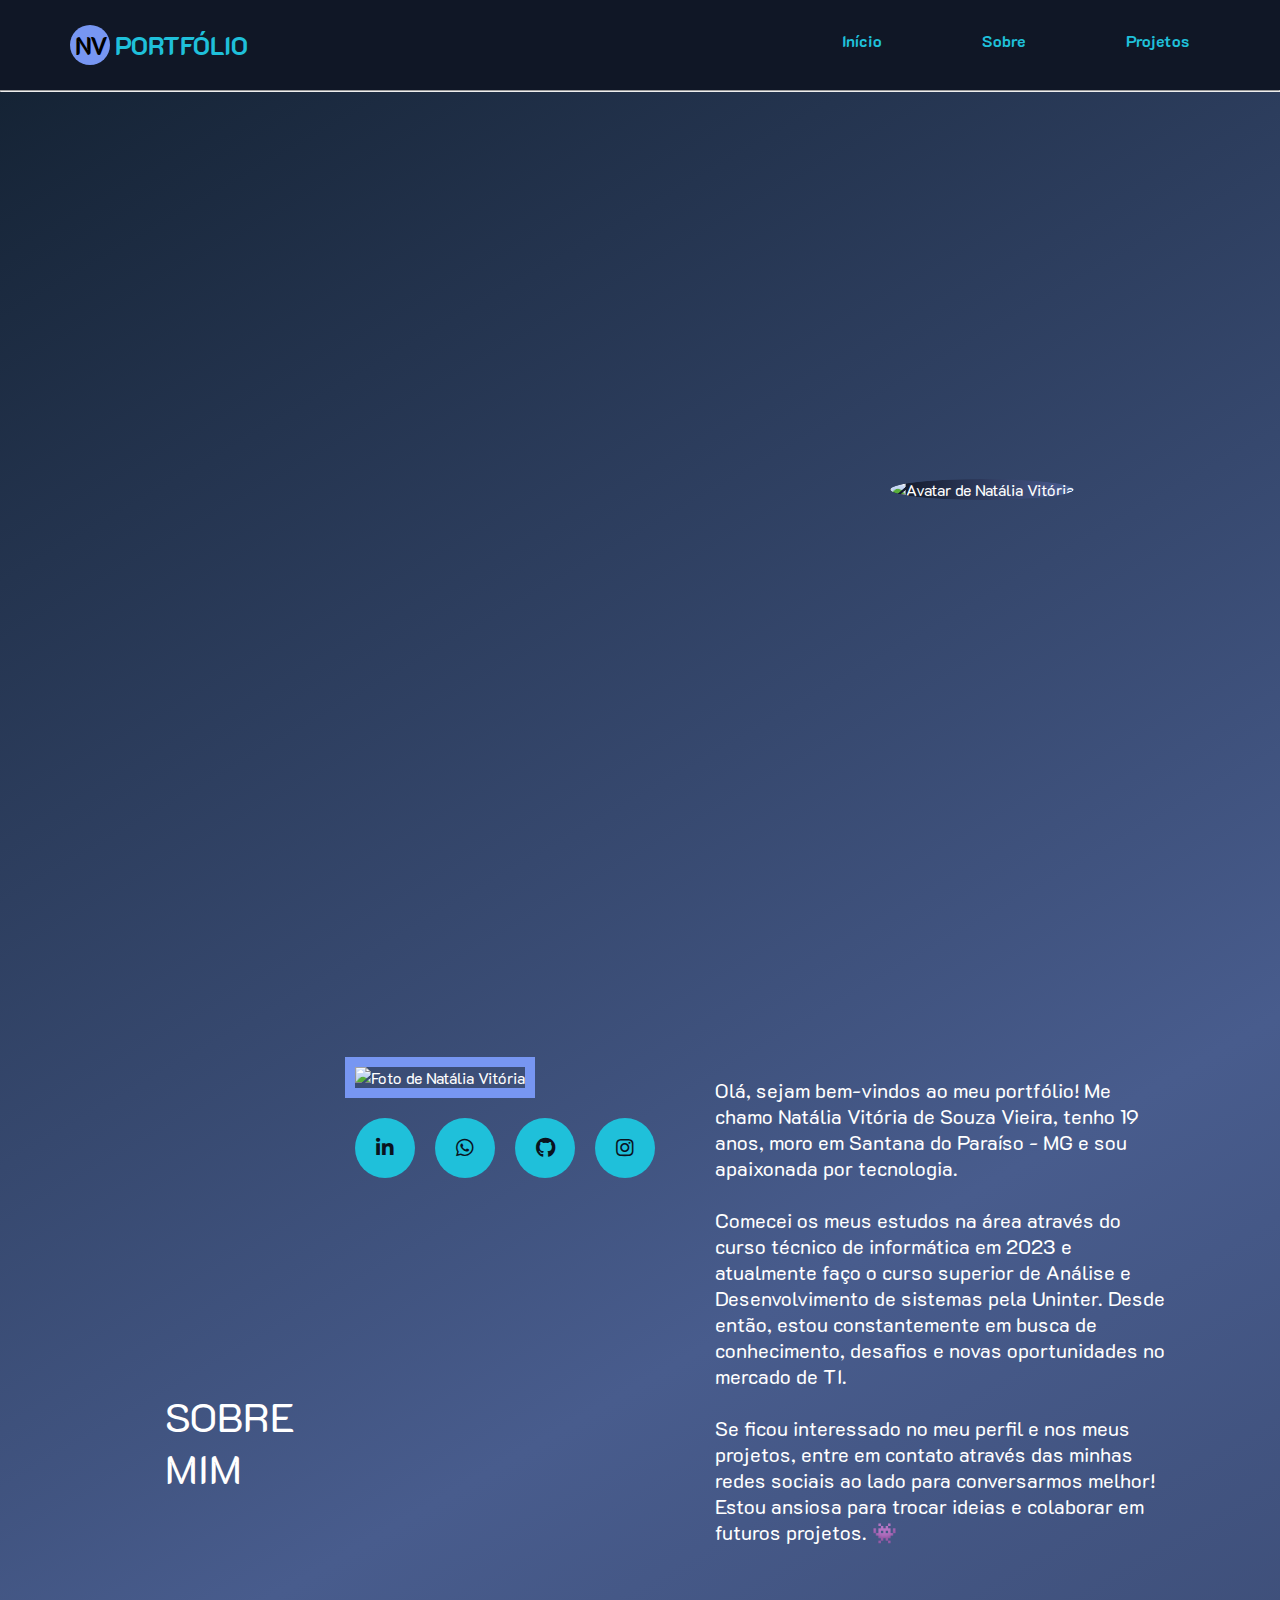
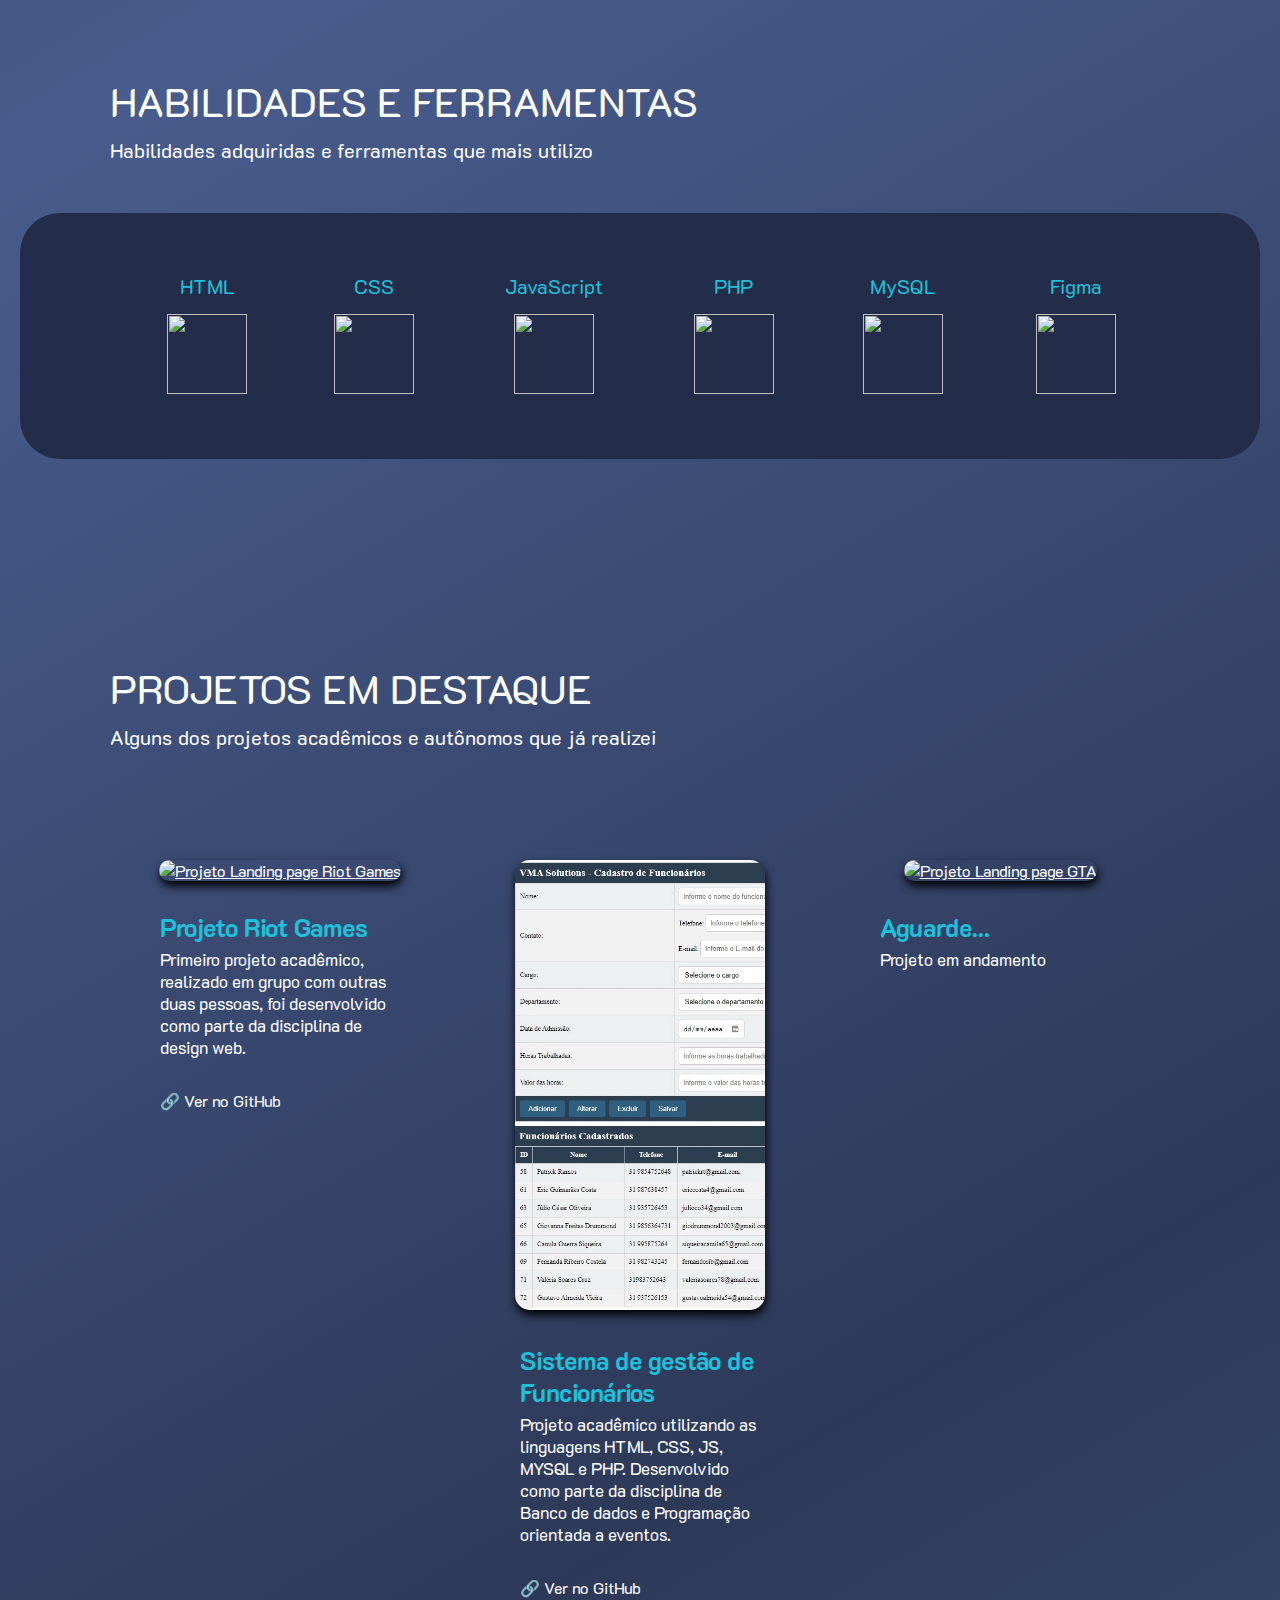
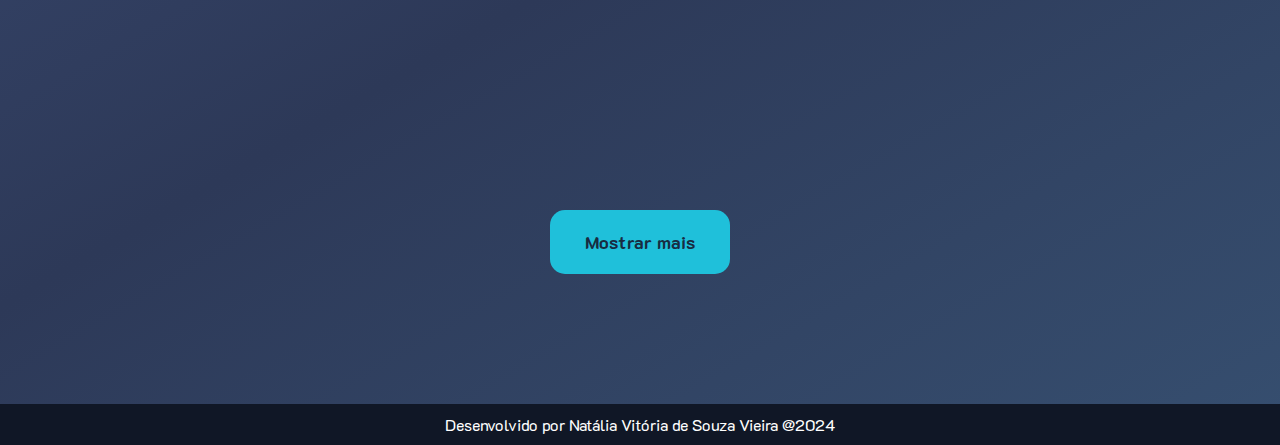
==== index.html @ d655ebc1 "alteração no portfólio" ====
<!DOCTYPE html>
<html lang="pt-br">

<head>
  <meta charset="UTF-8" />
  <link rel="shortcut icon" href="imagens/favicon.ico" type="image/x-icon">
  <meta name="viewport" content="width=device-width, initial-scale=1.0" />
  <link rel="stylesheet" href="https://cdnjs.cloudflare.com/ajax/libs/font-awesome/5.15.4/css/all.min.css" />
  <link rel="stylesheet" type='text/css' href="https://cdn.jsdelivr.net/gh/devicons/devicon@latest/devicon.min.css" />
  <link rel="preconnect" href="https://fonts.googleapis.com" />
  <link rel="preconnect" href="https://fonts.gstatic.com" crossorigin />
  <link
    href="https://fonts.googleapis.com/css2?family=Poppins:ital,wght@0,100;0,200;0,300;0,400;0,500;0,600;0,700;0,800;0,900;1,100;1,200;1,300;1,400;1,500;1,600;1,700;1,800;1,900&family=Raleway:ital,wght@0,100..900;1,100..900&display=swap"
    rel="stylesheet" />
  <link rel="preconnect" href="https://fonts.googleapis.com">
  <link rel="preconnect" href="https://fonts.gstatic.com" crossorigin>
  <link
    href="https://fonts.googleapis.com/css2?family=K2D:ital,wght@0,100;0,200;0,300;0,400;0,500;0,600;0,700;0,800;1,100;1,200;1,300;1,400;1,500;1,600;1,700;1,800&display=swap"
    rel="stylesheet">
  <link rel="stylesheet" href="css/style.css">
  <link rel="stylesheet" href="css/responsivo.css">
  <title>Natália Vitória - Desenvolvedora FullStack</title>
</head>

<body>
  <header class="cabecalho">
    <a href="#">
      <h1 class="logo-esquerda">NV</h1>
      <h1>PORTFÓLIO</h1>
    </a>

    <nav class="menu">
      <ul>
        <li>
          <a href="#home">Início</a>
        </li>
        <li>
          <a href="#sobre">Sobre</a>
        </li>
        <li>
          <a href="#projetos"> Projetos</a>
        </li>
      </ul>
    </nav>
  </header>

  <hr>

  <section class="section-1">
    <div id="home">
      <div class="inicio">
        <div class="texto-inicio">
          <p class="apresentacao1">Olá! <br> Meu nome é Natália</p>
          <p class="apresentacao2">Desenvolvedora Full Stack em formação.</p>
        </div>

        <div class="container-avatar">
          <div class="sombra-interna-avatar">
            <img class="avatar" src="imagens/avatar-bg.png" alt="Avatar de Natália Vitória">
          </div>
        </div>
      </div>
  </section>

  <section class="section-2" id="sobre">
    <h2>SOBRE <br> MIM</h2>

    <div class="foto-redes">
      <img class="foto" src="imagens/foto-perfil2.png" alt="Foto de Natália Vitória">

      <div class="redes-sociais">
        <ul>
          <li>
            <a href="https://www.linkedin.com/in/nat%C3%A1lia-vit%C3%B3ria-49005328b/" target="_blank">
              <i class="fab fa-linkedin-in"></i>
            </a>
          </li>

          <li>
            <a href="https://wa.me/5531984700818" target="_blank">
              <i class="fab fa-whatsapp"></i>
            </a>
          </li>

          <li>
            <a href="https://github.com/nataliavitoriasv" target="_blank">
              <i class="fab fa-github"></i>
            </a>
          </li>

          <li>
            <a href="https://www.instagram.com/natz.sv/" target="_blank">
              <i class="fab fa-instagram"></i>
            </a>
          </li>
        </ul>
      </div>
    </div>
    <p>Olá, sejam bem-vindos ao meu portfólio! Me chamo Natália Vitória de Souza Vieira, tenho 19 anos, moro em
      Santana do Paraíso - MG e sou apaixonada por tecnologia.
      <br><br>
      Comecei os meus estudos na área através do curso técnico de informática em 2023 e atualmente faço o curso
      superior de Análise e Desenvolvimento de sistemas pela Uninter. Desde então, estou constantemente em busca de
      conhecimento,
      desafios e novas oportunidades no mercado de TI.
      <br><br>
      Se ficou interessado no meu perfil e nos meus projetos, entre em contato através das minhas redes sociais ao
      lado para conversarmos melhor! Estou ansiosa para trocar ideias e colaborar em futuros projetos. 👾
    </p>
  </section>


  <section class="section-3">
    <h2>HABILIDADES E FERRAMENTAS</h2>
    <p>Habilidades adquiridas e ferramentas que mais utilizo</p>
    <div class="container-lista-hf">
      <ul>
        <li class="span-img">
          <span>HTML</span>
          <img src="https://cdn.jsdelivr.net/gh/devicons/devicon@latest/icons/html5/html5-original.svg" /></a>
        </li>
        <li class="span-img">
          <span>CSS</span><img
            src="https://cdn.jsdelivr.net/gh/devicons/devicon@latest/icons/css3/css3-original.svg" /></a>
        </li>
        <li class="span-img">
          <span>JavaScript</span><img
            src="https://cdn.jsdelivr.net/gh/devicons/devicon@latest/icons/javascript/javascript-original.svg" /></a>
        </li>
        <li class="span-img">
          <span>PHP</span><img
            src="https://cdn.jsdelivr.net/gh/devicons/devicon@latest/icons/php/php-original.svg" /></a>
        </li>
        <li class="span-img">
          <span>MySQL</span><img
            src="https://cdn.jsdelivr.net/gh/devicons/devicon@latest/icons/mysql/mysql-original.svg" /></a>
        </li>
        <li class="span-img">
          <span>Figma</span><img
            src="https://cdn.jsdelivr.net/gh/devicons/devicon@latest/icons/figma/figma-original.svg" /></a>
        </li>
      </ul>
    </div>
  </section>


  <section class="section-4" id="projetos">

    <h2>PROJETOS EM DESTAQUE</h2>
    <p>Alguns dos projetos acadêmicos e autônomos que já realizei</p>

    <div class="container-projetos">

      <div class="projeto ativo">
        <a href="https://nataliavitoriasv.github.io/projeto-riot-games/" target="_blank"><img
            src="imagens/projeto-riot.jpeg" alt="Projeto Landing page Riot Games" /></a>
        <div class="informacoes-projeto">
          <h3>Projeto Riot Games</h3>
          <p>Primeiro projeto acadêmico, realizado em grupo com outras duas pessoas, foi desenvolvido como parte da
            disciplina de design web.</p>

          <div class="tecnologias">
            <ul>
              <li>
                <i class="devicon-html5-plain-wordmark colored"></i>
              </li>

              <li>
                <i class="devicon-css3-plain-wordmark colored"></i>
              </li>
            </ul>
          </div>
          <a href="https://github.com/nataliavitoriasv/projeto-riot-games" target="_blank">🔗 Ver no GitHub</a>
        </div>
      </div>


      <div class="projeto ativo">
        <a href="https://nataliavitoriasv.github.io/projetosgf/" target="_blank"><img src="imagens/projetosgf.jpeg" alt="Projeto Landing Sistema de Gestão de funcionários" /></a>
        <div class="informacoes-projeto">
          <h3>Sistema de gestão de Funcionários</h3>
          <p>Projeto acadêmico utilizando as linguagens HTML, CSS, JS, MYSQL e PHP. Desenvolvido como parte da
            disciplina de Banco de dados e Programação orientada a eventos.</p>

          <div class="tecnologias">
            <ul>
              <li>
                <i class="devicon-html5-plain-wordmark colored"></i>
              </li>
              <li>
                <i class="devicon-css3-plain-wordmark colored"></i>   
              </li>
              <li>
                <i class="devicon-javascript-plain" style="color: #F0DB4F"></i>
              </li>
              <li>
                <i class="devicon-php-plain" style="color: #6181B6"></i>
              </li>
              <li>
                <i class="devicon-mysql-plain"></i>
              </li>
            </ul>
          </div>
          <a href="https://github.com/nataliavitoriasv/projetosgf/settings/pages" target="_blank">🔗
            Ver no GitHub</a>
        </div>
      </div>



      <div class="projeto ativo">
        <a href="#"><img src="https://via.placeholder.com/250X450" alt="Projeto Landing page GTA" /></a>
        <div class="informacoes-projeto">
          <h3>Aguarde...</h3>
          <p>Projeto em andamento</p>

          <div class="tecnologias">
          </div>
        </div>
      </div>

      <div class="inativos">
        <div class="projeto-i">
          <a href="#"><img src="https://via.placeholder.com/250X450" alt="Capa do projeto" /></a>
          <div class="informacoes-projeto">
            <h3>Aguarde...</h3>
            <p>Projeto em andamento</p>

            <div class="tecnologias">
            </div>

          </div>
        </div>
      </div>

      <div class="inativos">
        <div class="projeto-i">
          <a href="#"><img src="https://via.placeholder.com/250X450" alt="Capa do projeto" /></a>
          <div class="informacoes-projeto">
            <h3>Aguarde...</h3>
            <p>Projeto em andamento</p>

            <div class="tecnologias">
            </div>

          </div>
        </div>
      </div>


      <div class="inativos">
        <div class="projeto-i">
          <a href="#"><img src="https://via.placeholder.com/250X450" alt="Capa do projeto" /></a>
          <div class="informacoes-projeto">
            <h3>Aguarde...</h3>
            <p>Projeto em andamento</p>

            <div class="tecnologias">
            </div>

          </div>
        </div>
      </div>
    </div>
    </div>


    <button class="btn-mostrar-projetos">Mostrar mais</button>
  </section>

  <footer>
    <p>Desenvolvido por Natália Vitória de Souza Vieira @2024</p>
  </footer>

  <script src="js/index.js"></script>

</body>

</html>
---- css/style.css ----
@charset "UTF-8";

* {
    font-family: "K2D", sans-serif;
    color: #ffffff;
    scroll-behavior: smooth;
    
}

body {
    margin: 0px auto;
    max-width: 1337;
    background: linear-gradient(150deg, #122030, #485c8d, #2d3958, #3F6487);
    background-size: 120% 120%;
    overflow-x: hidden;
}

/*CABEÇALHO*/

.cabecalho {
    max-width: 100%;
    display: flex;
    justify-content: space-between;
    background-color: #101726;
    padding: 10px;
    line-height: 30px;
}

hr {
    margin: 0px;
}

.cabecalho h1 {
    font-size: 25px;
    padding: 5px;
    margin: 15px 0px;
    color: #1FC0DA;
}

.cabecalho .logo-esquerda {
    width: 30px;
    height: 30px;
    border-radius: 50%;
    text-align: center;
    background-color: #7796F2;
    color: black;
}

.cabecalho a {
    text-decoration: none;
    display: flex;
    margin-left: 60px;
}

/*:HOVER MENU E CABECALHO*/

.menu li a:hover,
.cabecalho a:hover .logo-esquerda,
.section-2 .redes-sociais a i:hover,
button.btn-mostrar-projetos:hover {
    color: #fff;
    text-shadow: 0 0 5px #fff;
    transition: 0.4s;
}

/*MENU*/

nav.menu {
    margin-right: 30px;
}

nav.menu ul li {
    list-style: none;
    float: left;
    padding: 0px 50px;
}

nav.menu li a {
    color: #1FC0DA;
    margin: 0px;
    font-weight: bold;
}

/*SECTION-1*/

.section-1 .inicio {
    display: flex;
    min-height: calc(100vh - 125px);
    align-items: center;
    justify-content: center;
    gap: 50px;
    padding: 10px;
}

.section-1 .apresentacao1 {
    padding: 0px 0px 0px 100px;
    margin: 70px 0px 0px 0px;
    font-size: 70px;
    opacity: 0;
    animation: fadeIn1 4.5s ease forwards;
}

@keyframes fadeIn1 {
    from {
        opacity: 0;
    }

    to {
        opacity: 1;
    }
}

.section-1 .apresentacao2 {
    padding: 0px 0px 0px 100px;
    font-size: 20px;
    opacity: 0;
    animation: fadeIn2 4.5s ease forwards;
}

@keyframes fadeIn2 {
    from {
        opacity: 0;
    }

    to {
        opacity: 1;
    }
}

.inicio .container-avatar {
    max-width: 400px;
    border-radius: 50%;
    margin-right: 80px;
    position: relative;
    overflow: hidden;
}

.inicio .container-avatar::before {
    content: "";
    position: absolute;
    top: 0;
    left: 0;
    width: 100%;
    height: 100%;
    border-radius: 50%;
    background: linear-gradient(to right, #101726, #455587, #1FC0DA);
    background-size: 180% 180%;
    animation: gradient-animation 5s ease infinite;
    z-index: 0;
}

.inicio .container-avatar img {
    width: 100%;
    border-radius: 50%;
    position: relative;
    z-index: 1;
}

@keyframes gradient-animation {
    0% {
        background-position: 0% 50%;
    }

    50% {
        background-position: 100% 50%;
    }

    100% {
        background-position: 0% 50%;
    }
}

/*SECTION-2*/

.section-2 {
    display: flex;
    justify-content: center;
    margin: 110px 0px 0px 0px;
    padding-top: 60px;
    max-width: 100%;
}

.section-2 h2 {
    max-width: 100%;
    max-height: 100%;
    font-size: 40px;
    font-weight: normal;
    padding: 300px 50px 0px 50px;

}

.redes-sociais {
    display: block;
}

.section-2 .foto {
    width: 300px;
    height: 300px;
    border: 10px solid #7796F2;

}

.section-2 .redes-sociais {
    display: flex;
    width: 320px;
    left: 300px;
    bottom: 450px;


}

.section-2 .redes-sociais ul {
    margin: 0px;
    padding: 0px;

}

.section-2 .redes-sociais ul li {
    float: left;
    list-style: none;
    margin: 20px 10px 0px 10px;
    background-color: #1FC0DA;
    border-radius: 50px;
}

.section-2 .redes-sociais ul li a i {
    padding: 20px;
    color: #0A131E;
    width: 20px;
    height: 20px;
    font-size: 20px;
    text-align: center;
}

.section-2 .redes-sociais ul li a i {
    padding: 20px;
    color: #0A131E;
    width: 20px;
    height: 20px;
    font-size: 20px;
    text-align: center;
}

.section-2 p {
    left: 650px;
    bottom: 900px;
    margin-bottom: 20px;
    padding: 0px 0px 0px 50px;
    width: 450px;
    font-family: "K2D", sans-serif;
    font-size: 20px;
}

/*SECTION-3*/

.section-3 {
    gap: 50px;
    padding: 10px;
    margin: 100px auto;
}

.section-3 h2 {
    font-size: 40px;
    text-align: left;
    font-weight: normal;
    padding: 0px 0px 0px 100px;
    margin: 0px 0px 10px 0px;
}

.section-3 p {
    font-size: 20px;
    text-align: left;
    font-weight: normal;
    margin: 0px;
    padding: 0px 0px 0px 100px;
}

.section-3 .container-lista-hf ul {
    display: flex;
    justify-content: center;
    background-color: #232D49;
    border-radius: 40px;
    margin: 50px 10px;
    padding: 60px 100px;
}

.section-3 .container-lista-hf ul li {
    list-style: none;
    font-size: 20px;
    font-weight: normal;
    margin: 0px;
    padding: 0px 40px;
    text-align: center;
    align-items: center;
    transition: transform 500ms cubic-bezier(0.69, -0.55, 0.265, 1.55);

}

.section-3 .container-lista-hf ul li:hover {
    transform: scale(1.2);

}


.section-3 .container-lista-hf img {
    width: 80px;
    height: 80px;
    padding-top: 15px;
}

.section-3 .container-lista-hf span {
    color: #1FC0DA;
    text-decoration: none;
    margin: 40px 0px;

}

/*SECTION-4*/

.section-4 {
    color: white;
    text-decoration: none;
    padding: 10px;
    margin: 100px auto;
}

.section-4 h2 {
    font-size: 40px;
    text-align: left;
    font-weight: normal;
    padding: 0px 0px 0px 100px;
    margin-bottom: 10px;
}

.section-4 p {
    display: block;
    font-size: 20px;
    text-align: left;
    font-weight: normal;
    padding: 0px 0px 0px 100px;
    margin: 0px;
}

.section-4 .container-projetos {
    display: flex;
    gap: 20px;
    flex-wrap: wrap;
    margin-bottom: 20px;
    justify-content: center;
    width: 100%;
}

.section-4 .projeto.ativo,
.projeto-i {
    text-align: center;
    align-items: center;
    width: 340px;
    height: 700px;
    margin: 80px 0px;
}

.section-4 .projeto a img,
.projeto-i a img {
    width: 250px;
    height: 450px;
    padding: 0px;
    margin: 30px auto;
    border-radius: 15px;
    align-items: center;
    transition: transform 500ms cubic-bezier(0.69, -0.55, 0.265, 1.55);
    cursor: pointer;
    box-shadow: 1px 5px 10px black;
}

.section-4 .projeto img:hover,
.projeto-i img:hover {
    transform: scale(1.1);
}

.informacoes-projeto {
    max-width: 400px;
    height: 100px;
    padding: 0px 50px;

}

.section-4 .projeto {
    display: block;
    width: 310px;
}

.section-4 h3 {
    font-size: 25px;
    margin: 0px;
    color: #1FC0DA;
    text-align: left;
}

.informacoes-projeto p {
    font-size: 17px;
    padding: 0px;
    margin: 5px 0px;
}

.section-4 .projeto.ativo .informacoes-projeto .tecnologias ul {
    list-style: none;
    display: flex;
    padding: 0px;
    justify-content: left;
}

.section-4 .projeto.ativo .informacoes-projeto a {
    color: white;
    text-decoration: none;
    display: flex;
    justify-content: left;
}


#projetos .inativos {
    display: none;
}

.projeto-i h3 {
    display: block;
}

.section-4 .btn-mostrar-projetos {
    background-color: #1FC0DA;
    border-radius: 15px;
    color: #182B41;
    width: 180px;
    padding: 20px;
    font-size: 18px;
    font-weight: bold;
    margin: 200px auto 20px auto;
    display: flex;
    justify-content: center;
    align-items: center;
    cursor: pointer;
    border: none;
}


.section-4 .btn-mostrar-projetos.remover {
    display: none;
}

@keyframes gradient-animation {
    0% {
        background-position: 0% 50%;
    }

    50% {
        background-position: 100% 50%;
    }

    100% {
        background-position: 0% 50%;
    }
}

/*FOOTER*/

footer p {
    background-color: #101726;
    margin: 0px;
    padding: 10px;
    display: flex;
    justify-content: center;
}
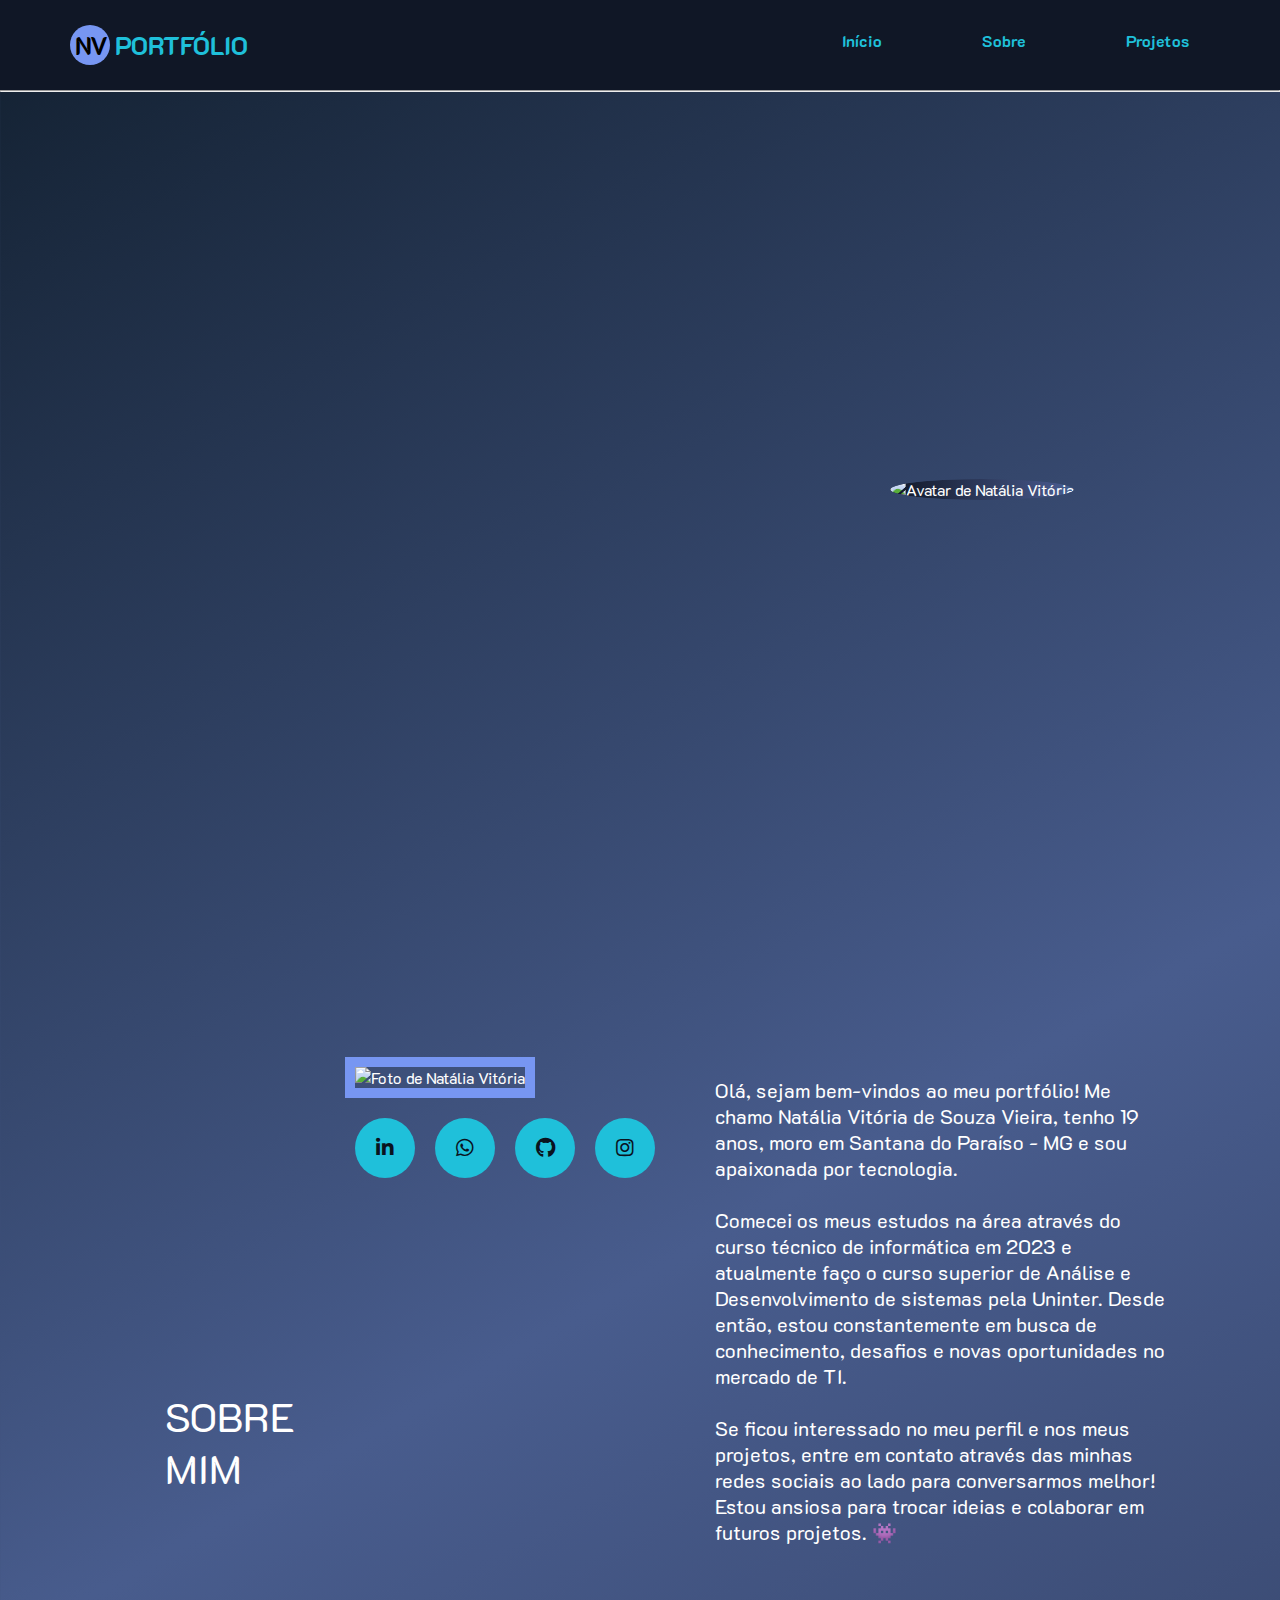
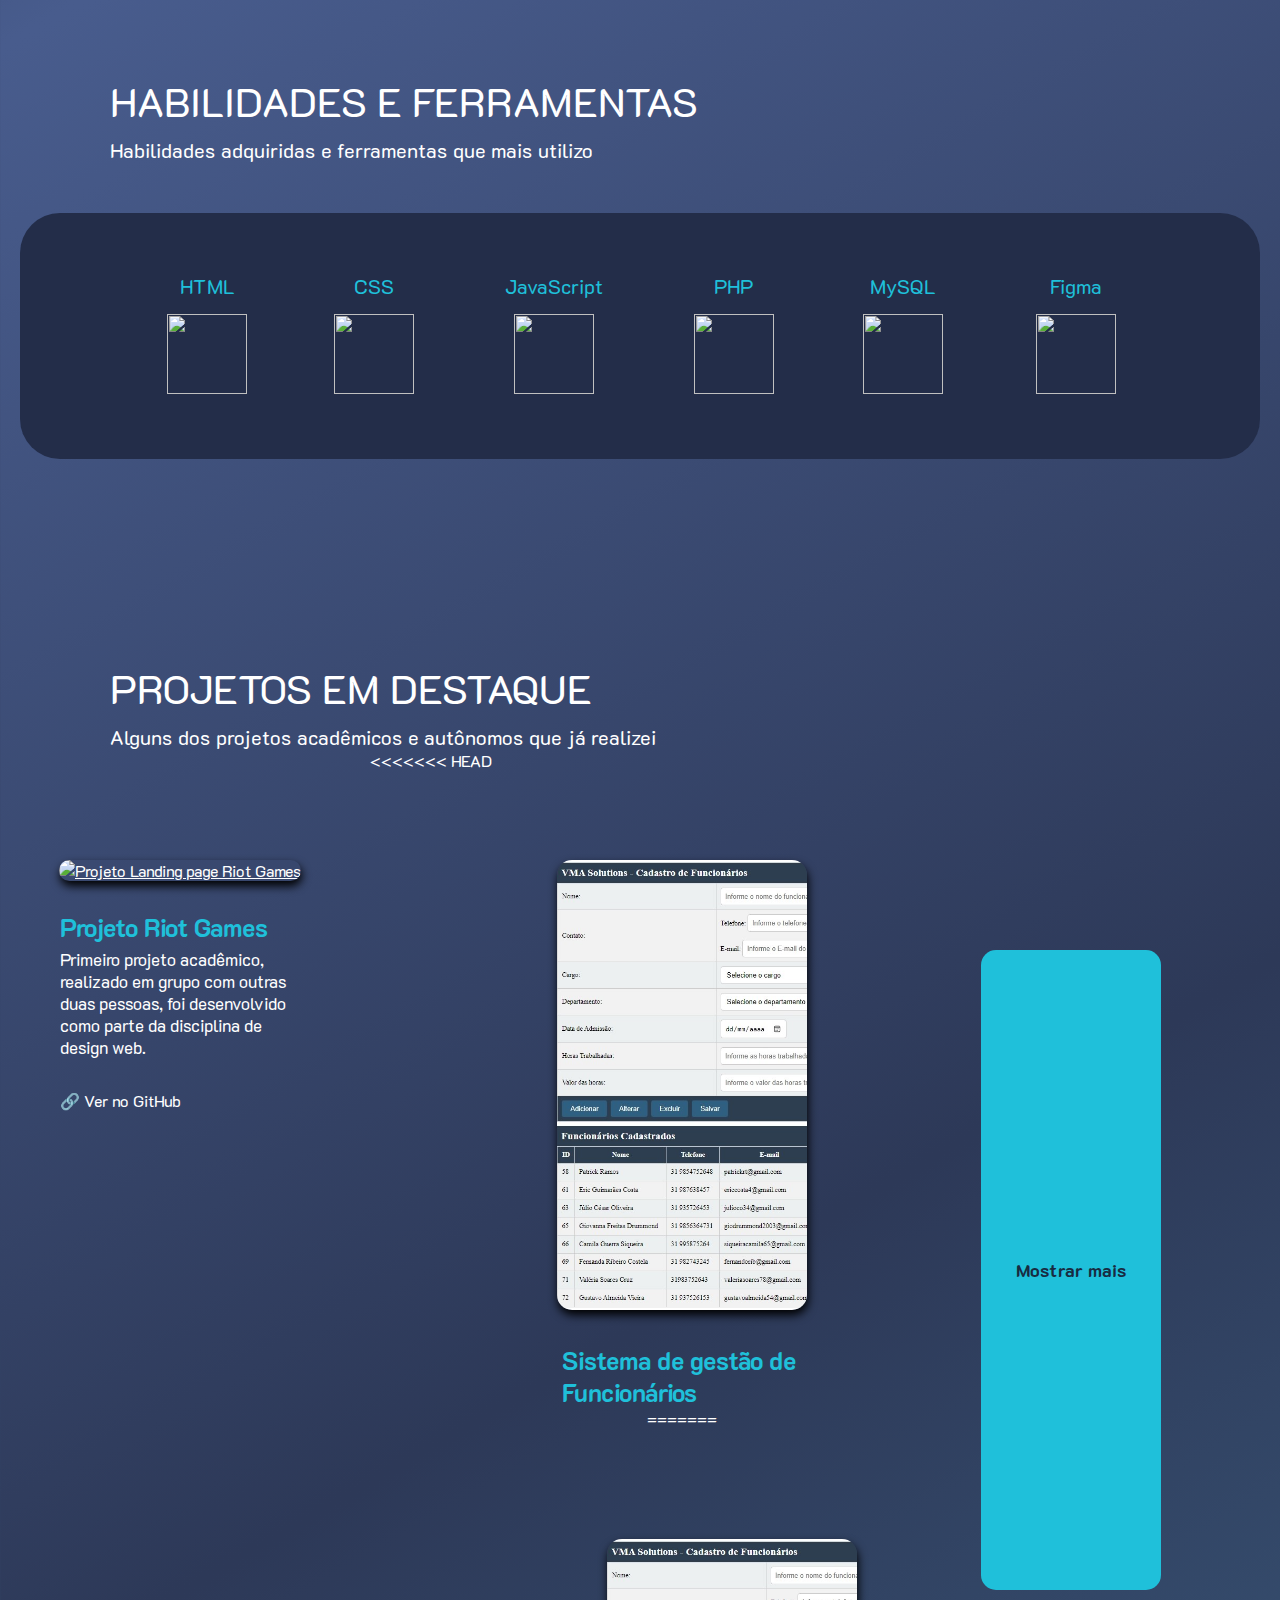
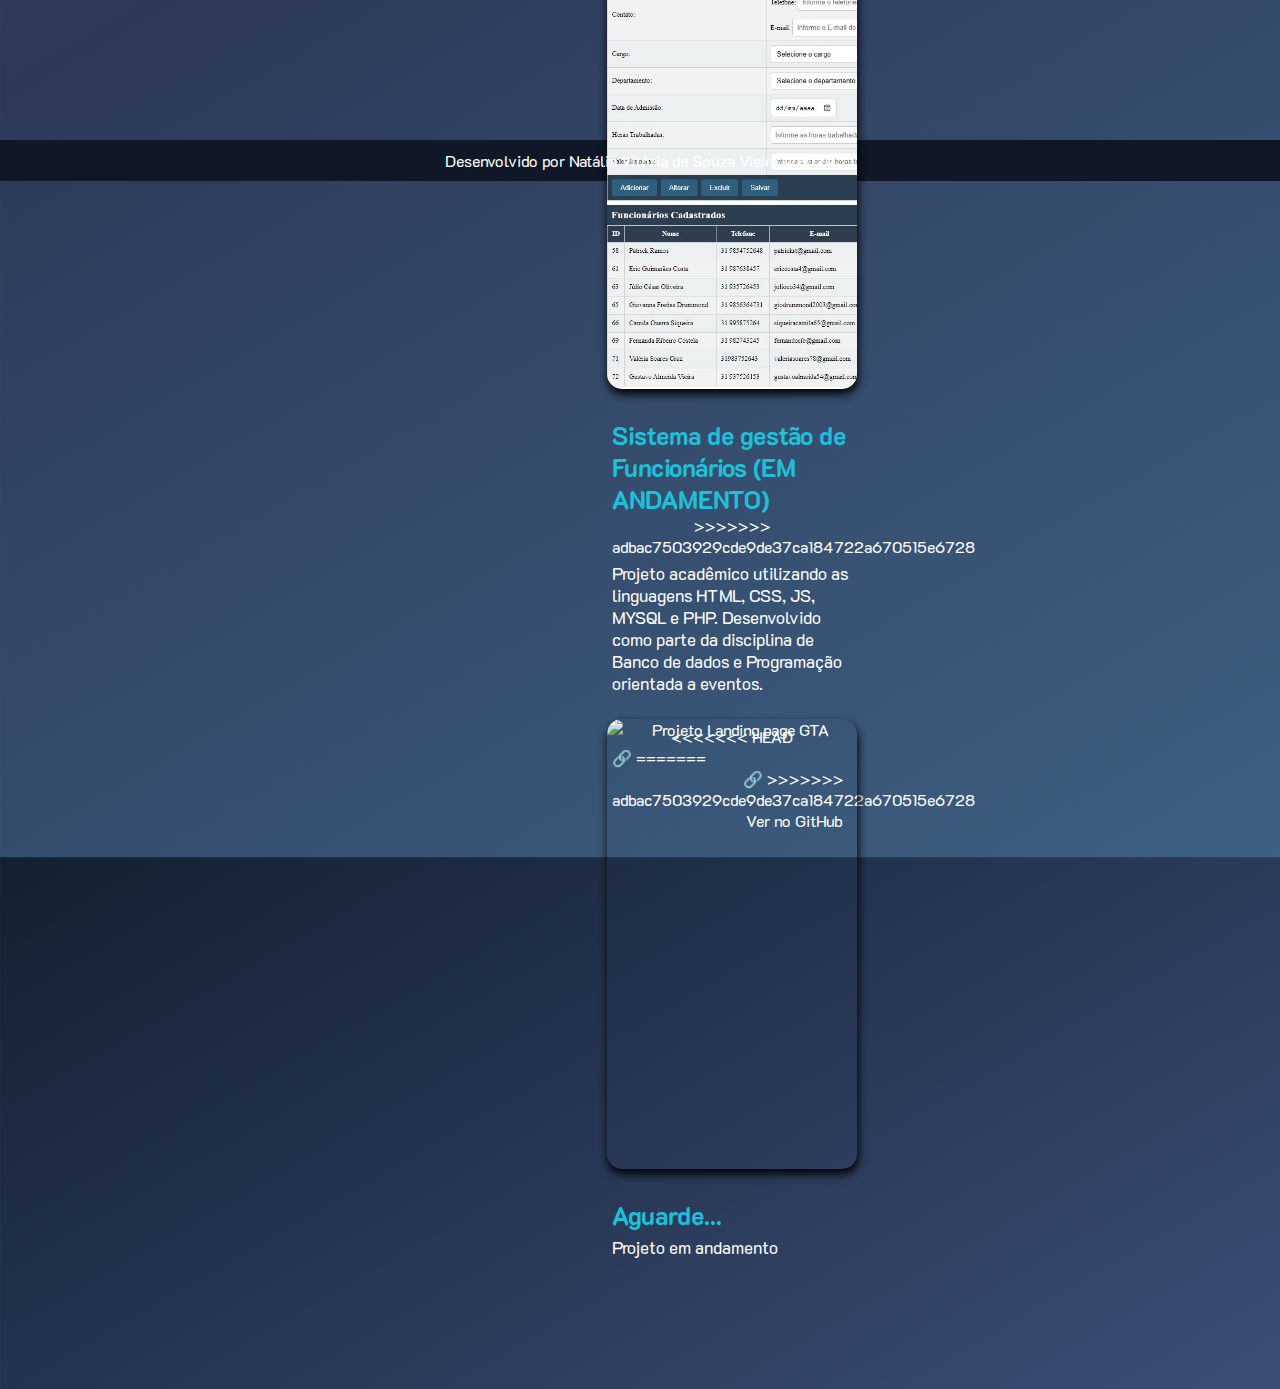
==== commit cadaa4d1: "Resolva conflitos de mesclagem" ====
--- a/index.html
+++ b/index.html
@@ -175,10 +175,17 @@
       </div>
 
 
+<<<<<<< HEAD
       <div class="projeto ativo">
         <a href="https://nataliavitoriasv.github.io/projetosgf/" target="_blank"><img src="imagens/projetosgf.jpeg" alt="Projeto Landing Sistema de Gestão de funcionários" /></a>
         <div class="informacoes-projeto">
           <h3>Sistema de gestão de Funcionários</h3>
+=======
+     <div class="projeto ativo">
+        <a href="https://nataliavitoriasv.github.io/Projeto---Sistema-de-gest-o-de-funcion-rios/" target="_blank"><img src="imagens/projetosgf.jpeg" alt="Projeto Landing Sistema de Gestão de funcionários" /></a>
+        <div class="informacoes-projeto">
+          <h3>Sistema de gestão de Funcionários (EM ANDAMENTO)</h3>
+>>>>>>> adbac7503929cde9de37ca184722a670515e6728
           <p>Projeto acadêmico utilizando as linguagens HTML, CSS, JS, MYSQL e PHP. Desenvolvido como parte da
             disciplina de Banco de dados e Programação orientada a eventos.</p>
 
@@ -201,7 +208,11 @@
               </li>
             </ul>
           </div>
+<<<<<<< HEAD
           <a href="https://github.com/nataliavitoriasv/projetosgf/settings/pages" target="_blank">🔗
+=======
+          <a href="https://github.com/nataliavitoriasv/Projeto---Sistema-de-gest-o-de-funcion-rios" target="_blank">🔗
+>>>>>>> adbac7503929cde9de37ca184722a670515e6728
             Ver no GitHub</a>
         </div>
       </div>
@@ -276,4 +287,4 @@
 
 </body>
 
-</html>+</html>
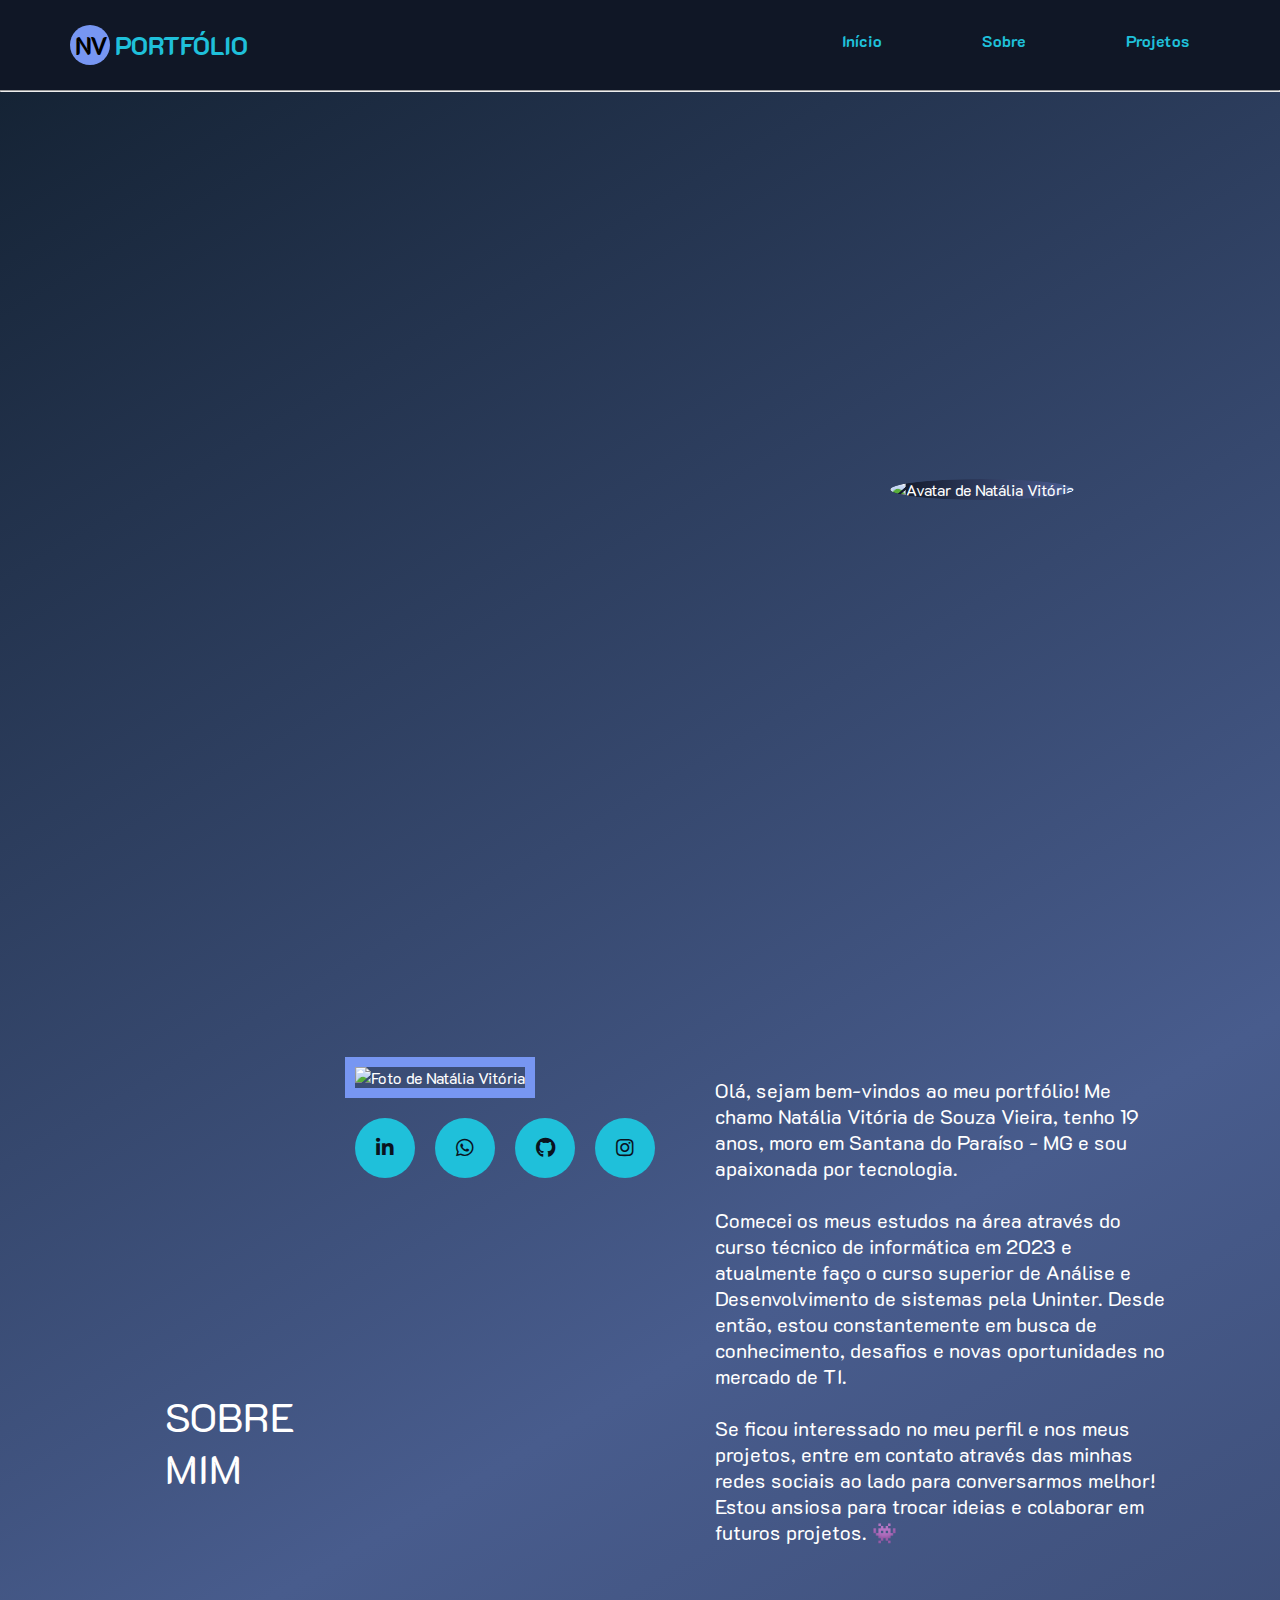
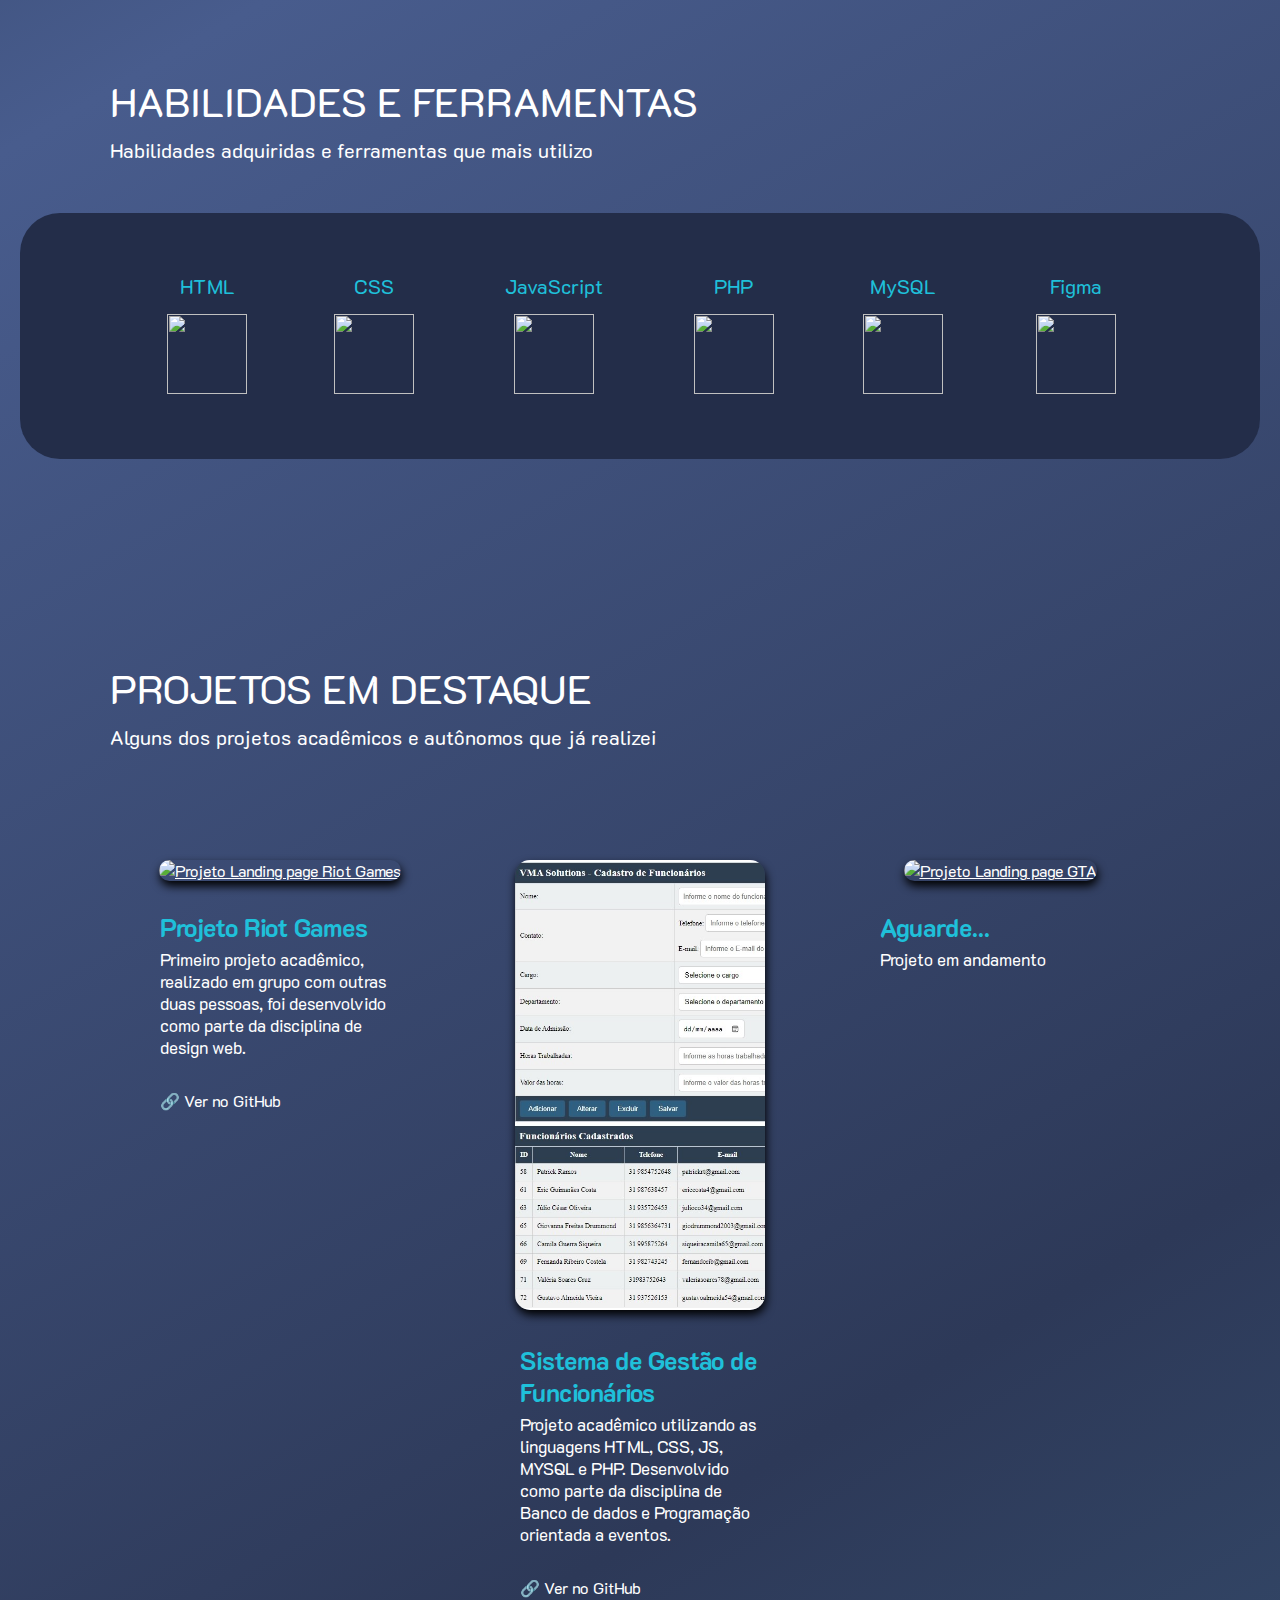
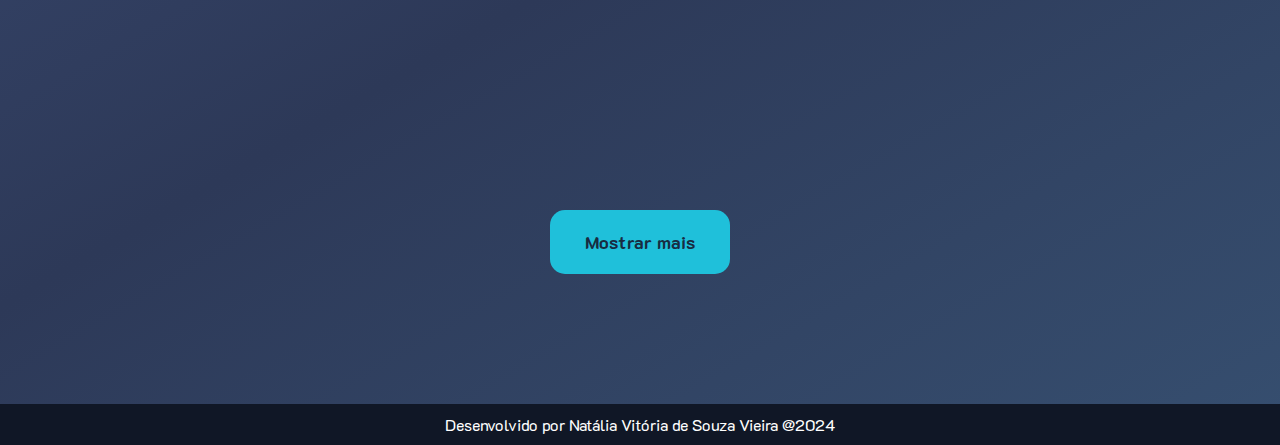
==== commit ff77d9ab: "Update index.html" ====
--- a/index.html
+++ b/index.html
@@ -1,6 +1,5 @@
 <!DOCTYPE html>
 <html lang="pt-br">
-
 <head>
   <meta charset="UTF-8" />
   <link rel="shortcut icon" href="imagens/favicon.ico" type="image/x-icon">
@@ -100,8 +99,7 @@
       Santana do Paraíso - MG e sou apaixonada por tecnologia.
       <br><br>
       Comecei os meus estudos na área através do curso técnico de informática em 2023 e atualmente faço o curso
-      superior de Análise e Desenvolvimento de sistemas pela Uninter. Desde então, estou constantemente em busca de
-      conhecimento,
+      superior de Análise e Desenvolvimento de sistemas pela Uninter. Desde então, estou constantemente em busca de conhecimento, 
       desafios e novas oportunidades no mercado de TI.
       <br><br>
       Se ficou interessado no meu perfil e nos meus projetos, entre em contato através das minhas redes sociais ao
@@ -175,17 +173,10 @@
       </div>
 
 
-<<<<<<< HEAD
-      <div class="projeto ativo">
-        <a href="https://nataliavitoriasv.github.io/projetosgf/" target="_blank"><img src="imagens/projetosgf.jpeg" alt="Projeto Landing Sistema de Gestão de funcionários" /></a>
+     <div class="projeto ativo">
+        <a href="https://nataliavitoriasv.github.io/projetosgf/" target="_blank"><img src="imagens/projetosgf.jpeg" alt="Projeto Landing Sistema de Gestão de funcionários"/></a>
         <div class="informacoes-projeto">
-          <h3>Sistema de gestão de Funcionários</h3>
-=======
-     <div class="projeto ativo">
-        <a href="https://nataliavitoriasv.github.io/Projeto---Sistema-de-gest-o-de-funcion-rios/" target="_blank"><img src="imagens/projetosgf.jpeg" alt="Projeto Landing Sistema de Gestão de funcionários" /></a>
-        <div class="informacoes-projeto">
-          <h3>Sistema de gestão de Funcionários (EM ANDAMENTO)</h3>
->>>>>>> adbac7503929cde9de37ca184722a670515e6728
+          <h3>Sistema de Gestão de Funcionários</h3>
           <p>Projeto acadêmico utilizando as linguagens HTML, CSS, JS, MYSQL e PHP. Desenvolvido como parte da
             disciplina de Banco de dados e Programação orientada a eventos.</p>
 
@@ -208,14 +199,11 @@
               </li>
             </ul>
           </div>
-<<<<<<< HEAD
-          <a href="https://github.com/nataliavitoriasv/projetosgf/settings/pages" target="_blank">🔗
-=======
-          <a href="https://github.com/nataliavitoriasv/Projeto---Sistema-de-gest-o-de-funcion-rios" target="_blank">🔗
->>>>>>> adbac7503929cde9de37ca184722a670515e6728
+          <a href="https://github.com/nataliavitoriasv/projetosgf" target="_blank">🔗
             Ver no GitHub</a>
         </div>
       </div>
+
 
 
 
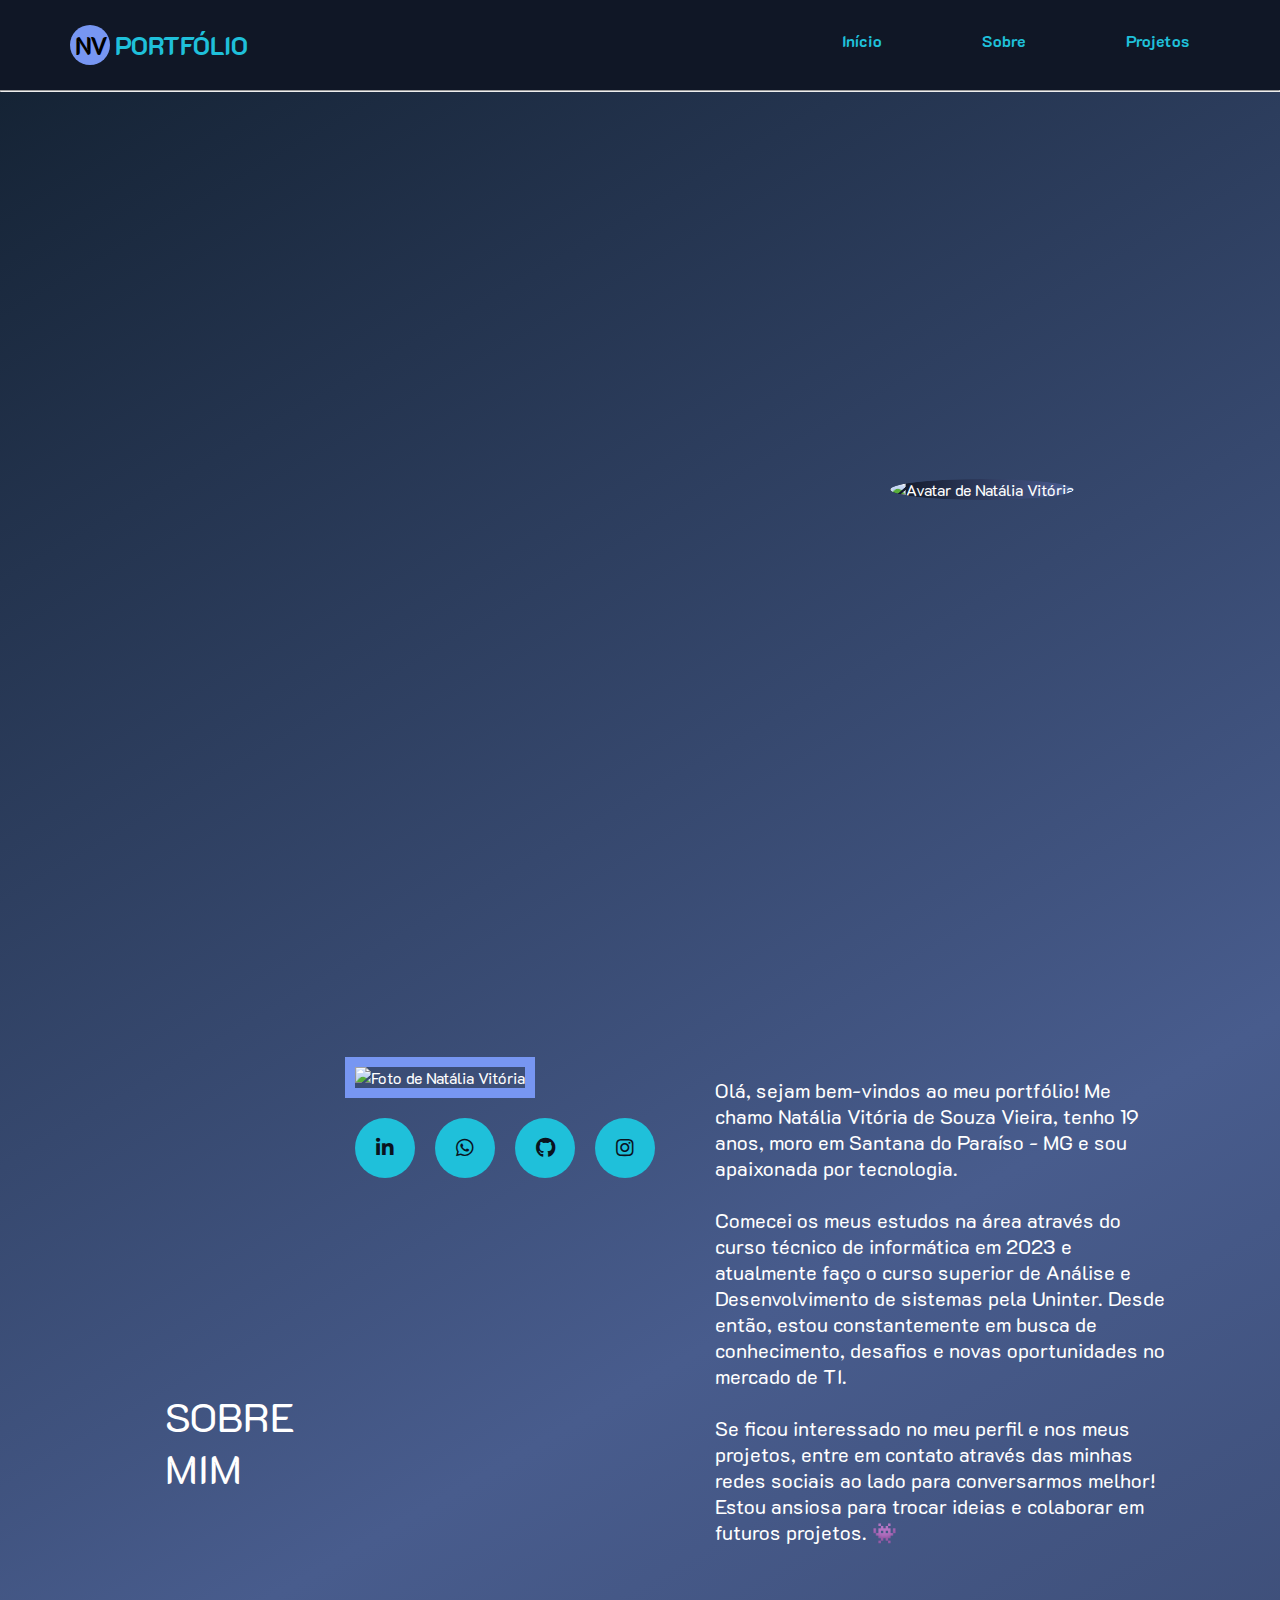
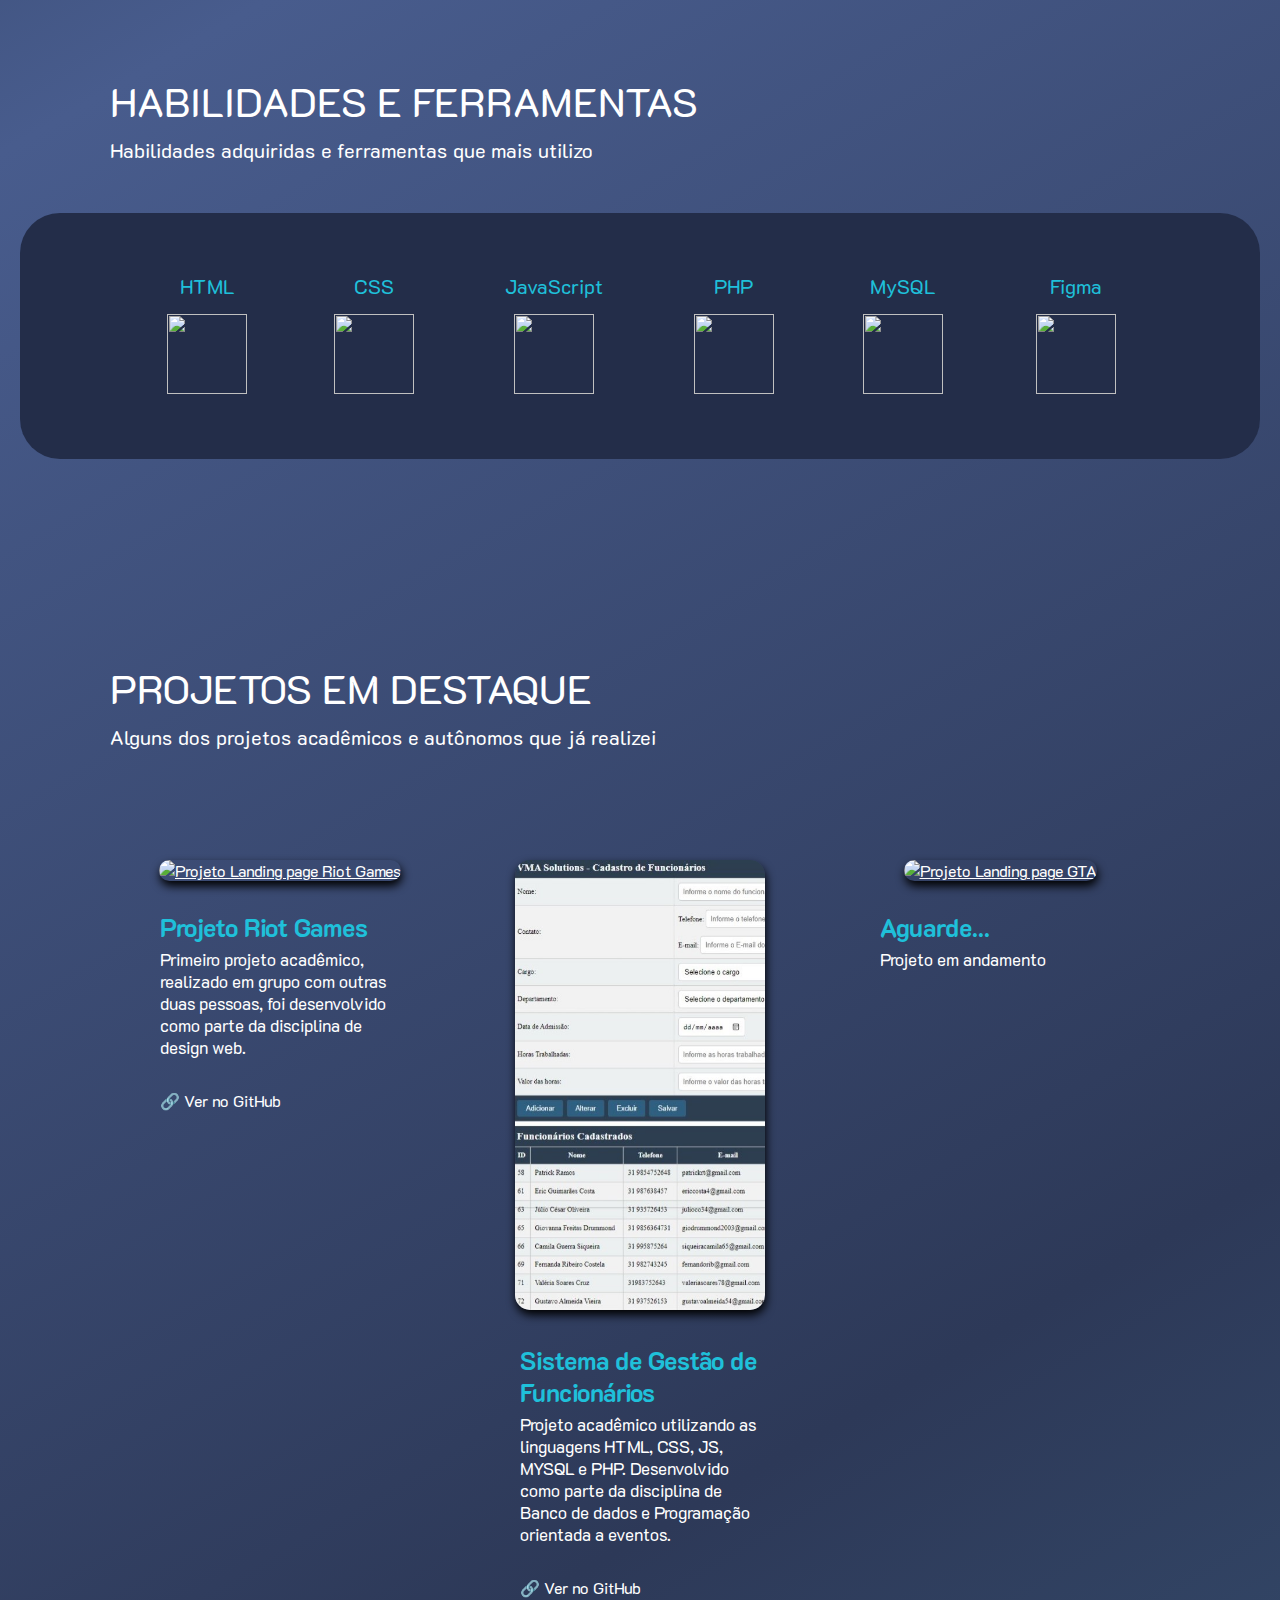
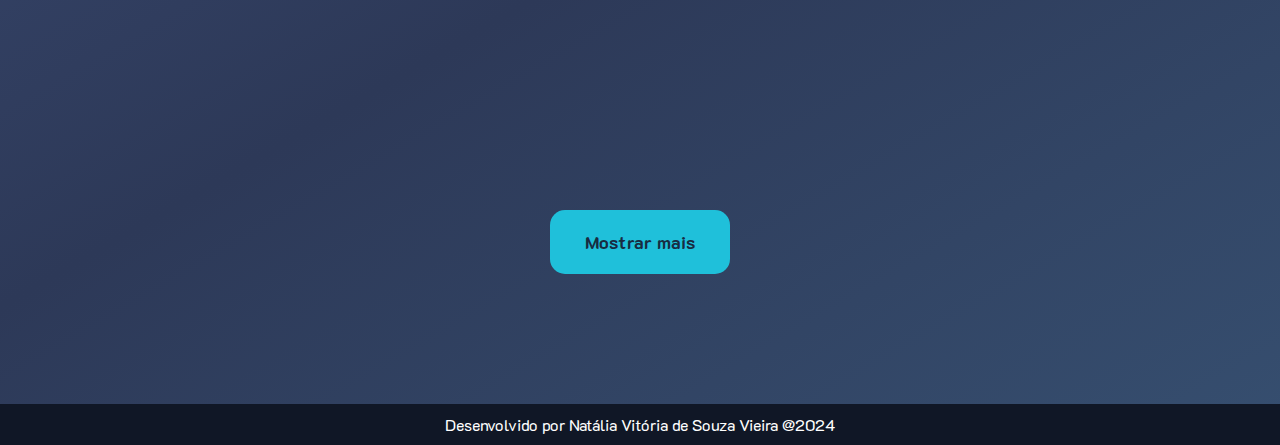
==== commit 62204c02: "Commitar minhas alterações no arquivo index.html" ====
--- a/index.html
+++ b/index.html
@@ -205,8 +205,6 @@
       </div>
 
 
-
-
       <div class="projeto ativo">
         <a href="#"><img src="https://via.placeholder.com/250X450" alt="Projeto Landing page GTA" /></a>
         <div class="informacoes-projeto">
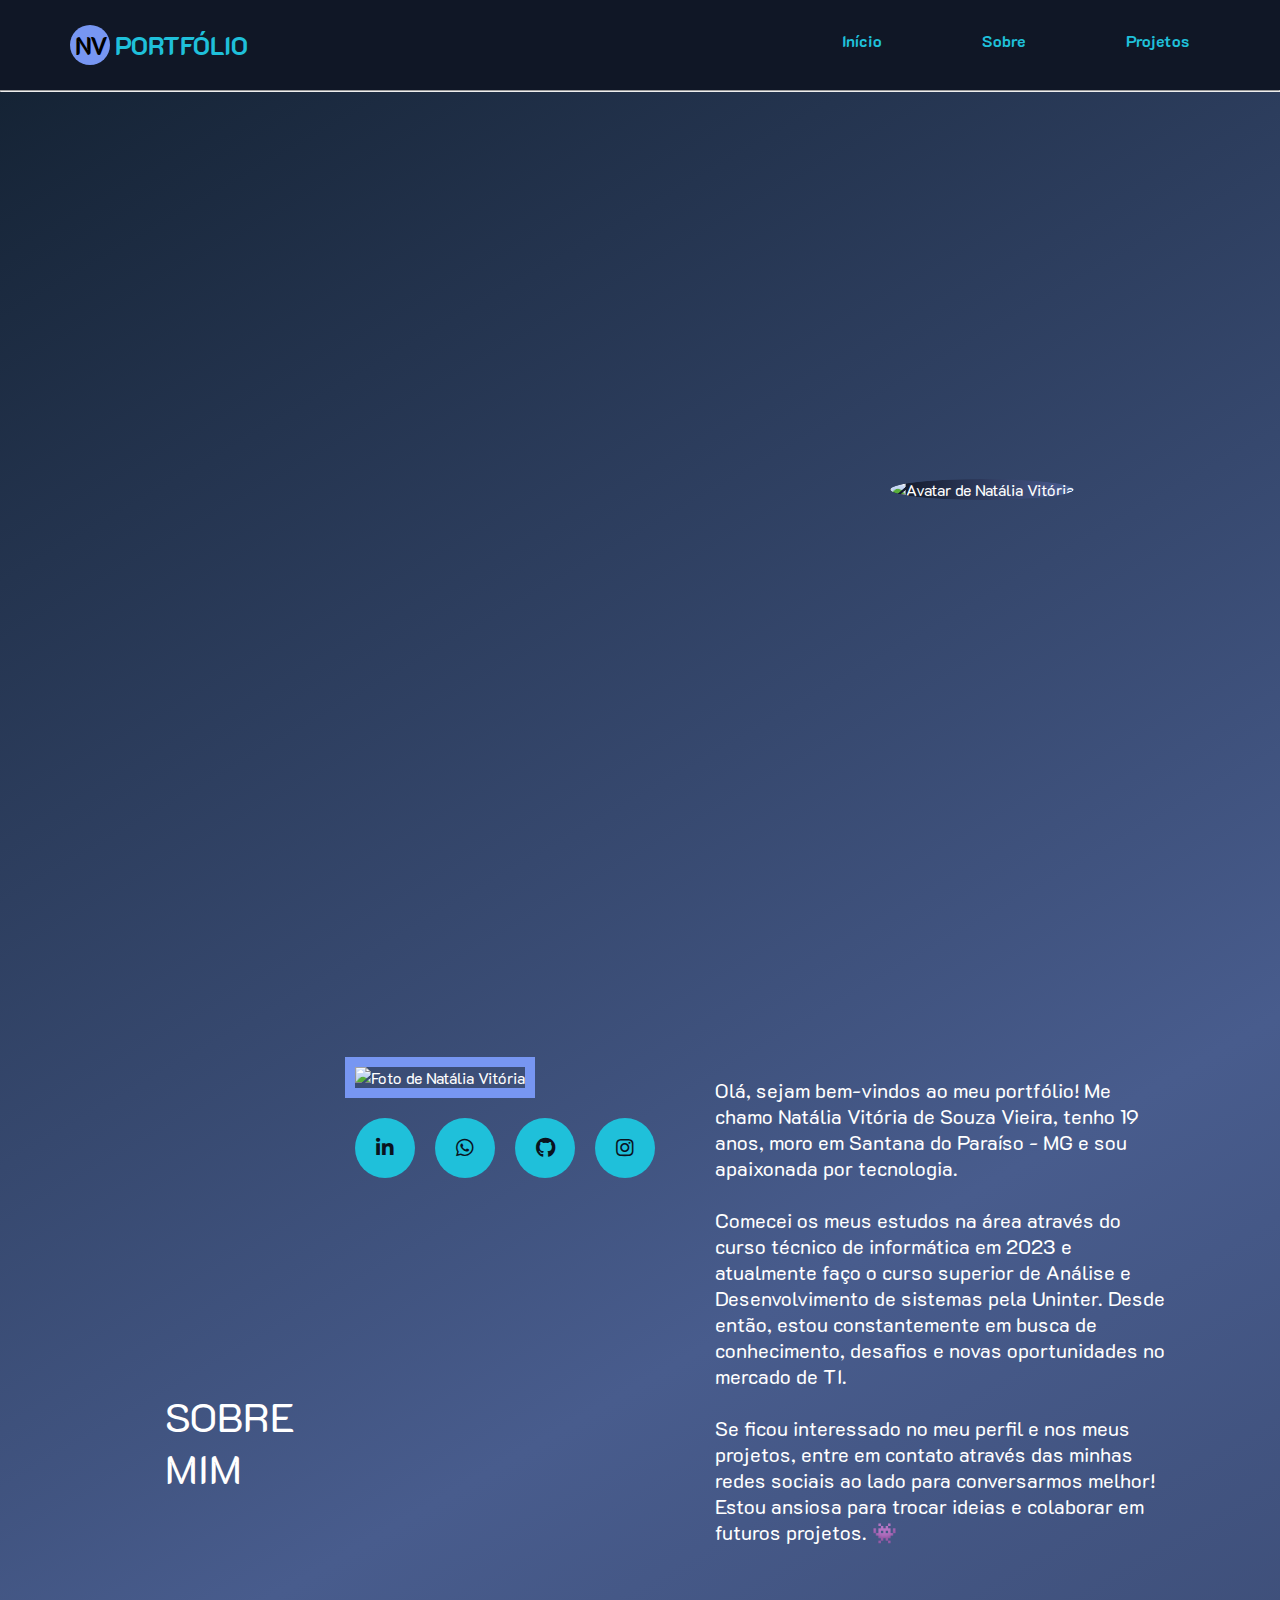
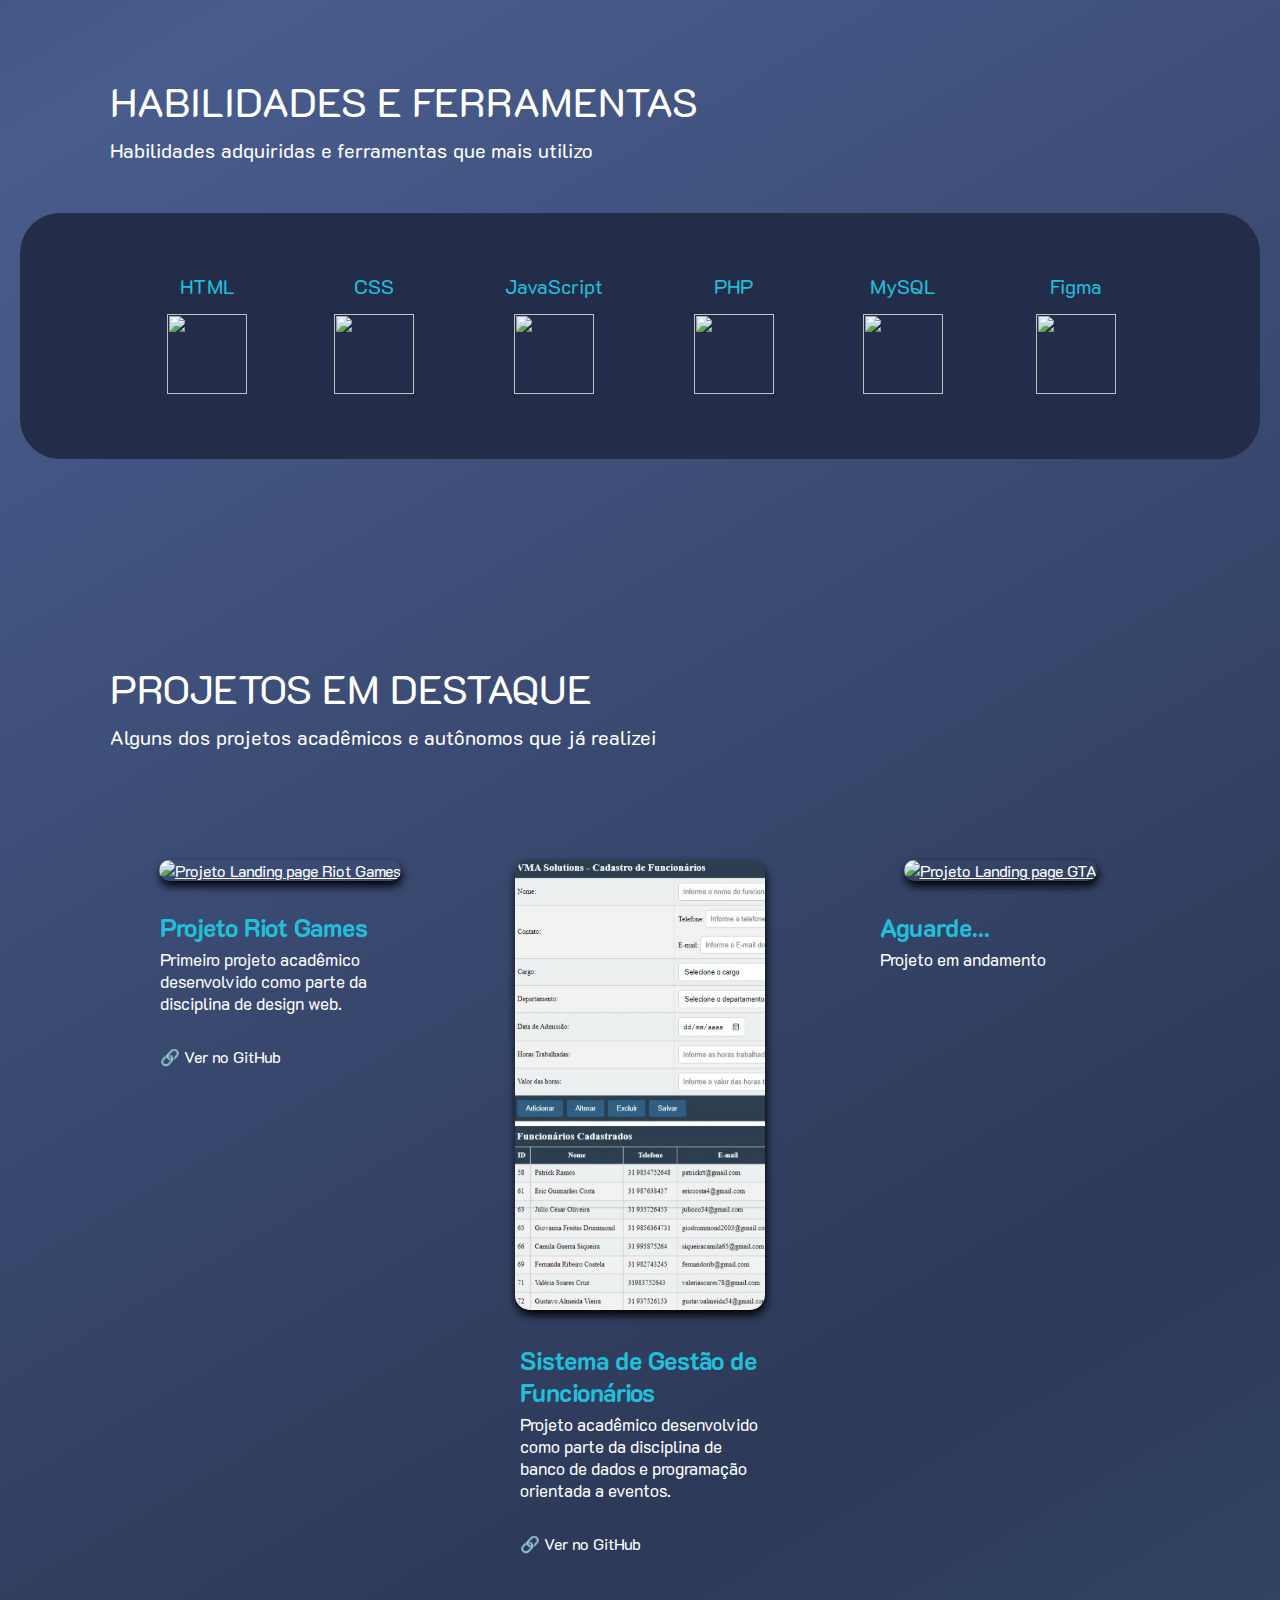
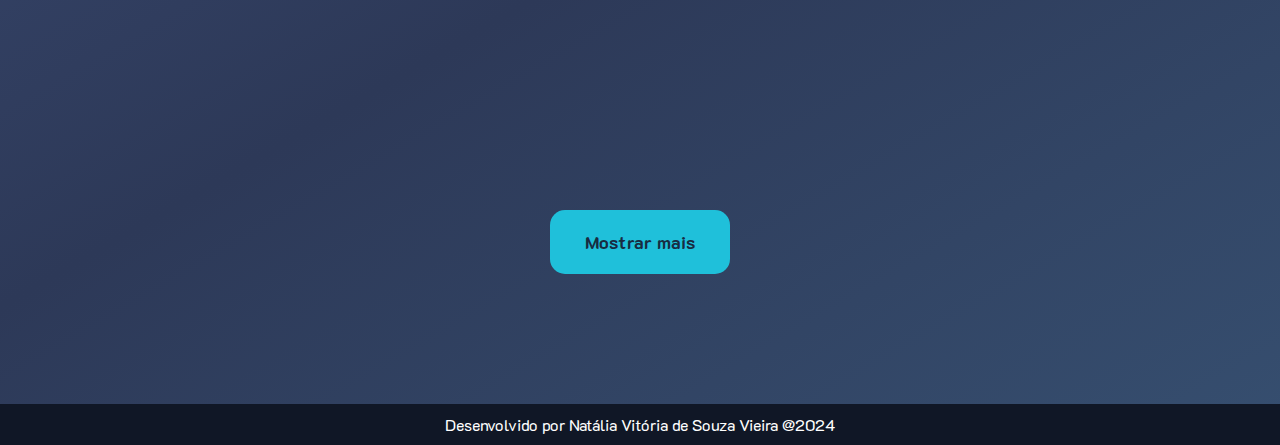
==== commit 038f813b: "atualizações index.html" ====
--- a/index.html
+++ b/index.html
@@ -154,7 +154,7 @@
             src="imagens/projeto-riot.jpeg" alt="Projeto Landing page Riot Games" /></a>
         <div class="informacoes-projeto">
           <h3>Projeto Riot Games</h3>
-          <p>Primeiro projeto acadêmico, realizado em grupo com outras duas pessoas, foi desenvolvido como parte da
+          <p>Primeiro projeto acadêmico desenvolvido como parte da
             disciplina de design web.</p>
 
           <div class="tecnologias">
@@ -177,8 +177,8 @@
         <a href="https://nataliavitoriasv.github.io/projetosgf/" target="_blank"><img src="imagens/projetosgf.jpeg" alt="Projeto Landing Sistema de Gestão de funcionários"/></a>
         <div class="informacoes-projeto">
           <h3>Sistema de Gestão de Funcionários</h3>
-          <p>Projeto acadêmico utilizando as linguagens HTML, CSS, JS, MYSQL e PHP. Desenvolvido como parte da
-            disciplina de Banco de dados e Programação orientada a eventos.</p>
+          <p>Projeto acadêmico desenvolvido como parte da
+            disciplina de banco de dados e programação orientada a eventos.</p>
 
           <div class="tecnologias">
             <ul>
@@ -203,7 +203,6 @@
             Ver no GitHub</a>
         </div>
       </div>
-
 
       <div class="projeto ativo">
         <a href="#"><img src="https://via.placeholder.com/250X450" alt="Projeto Landing page GTA" /></a>
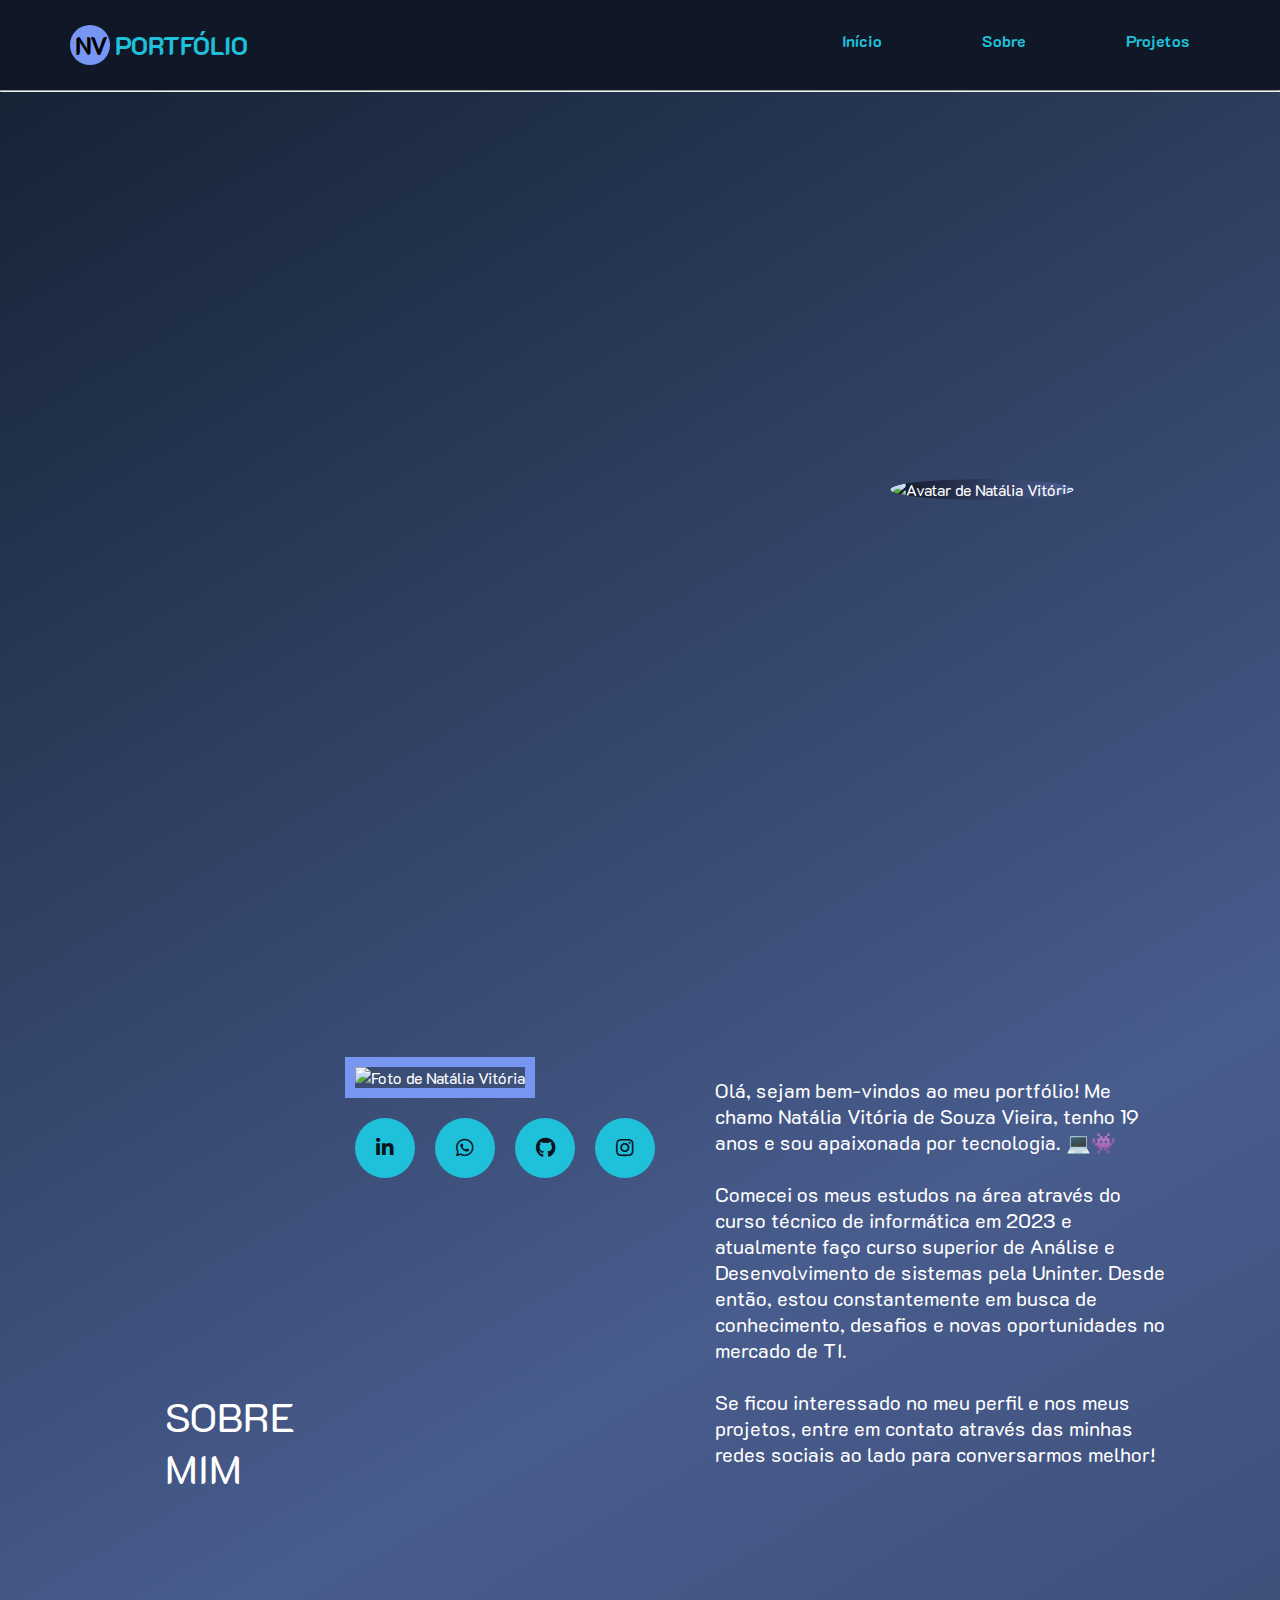
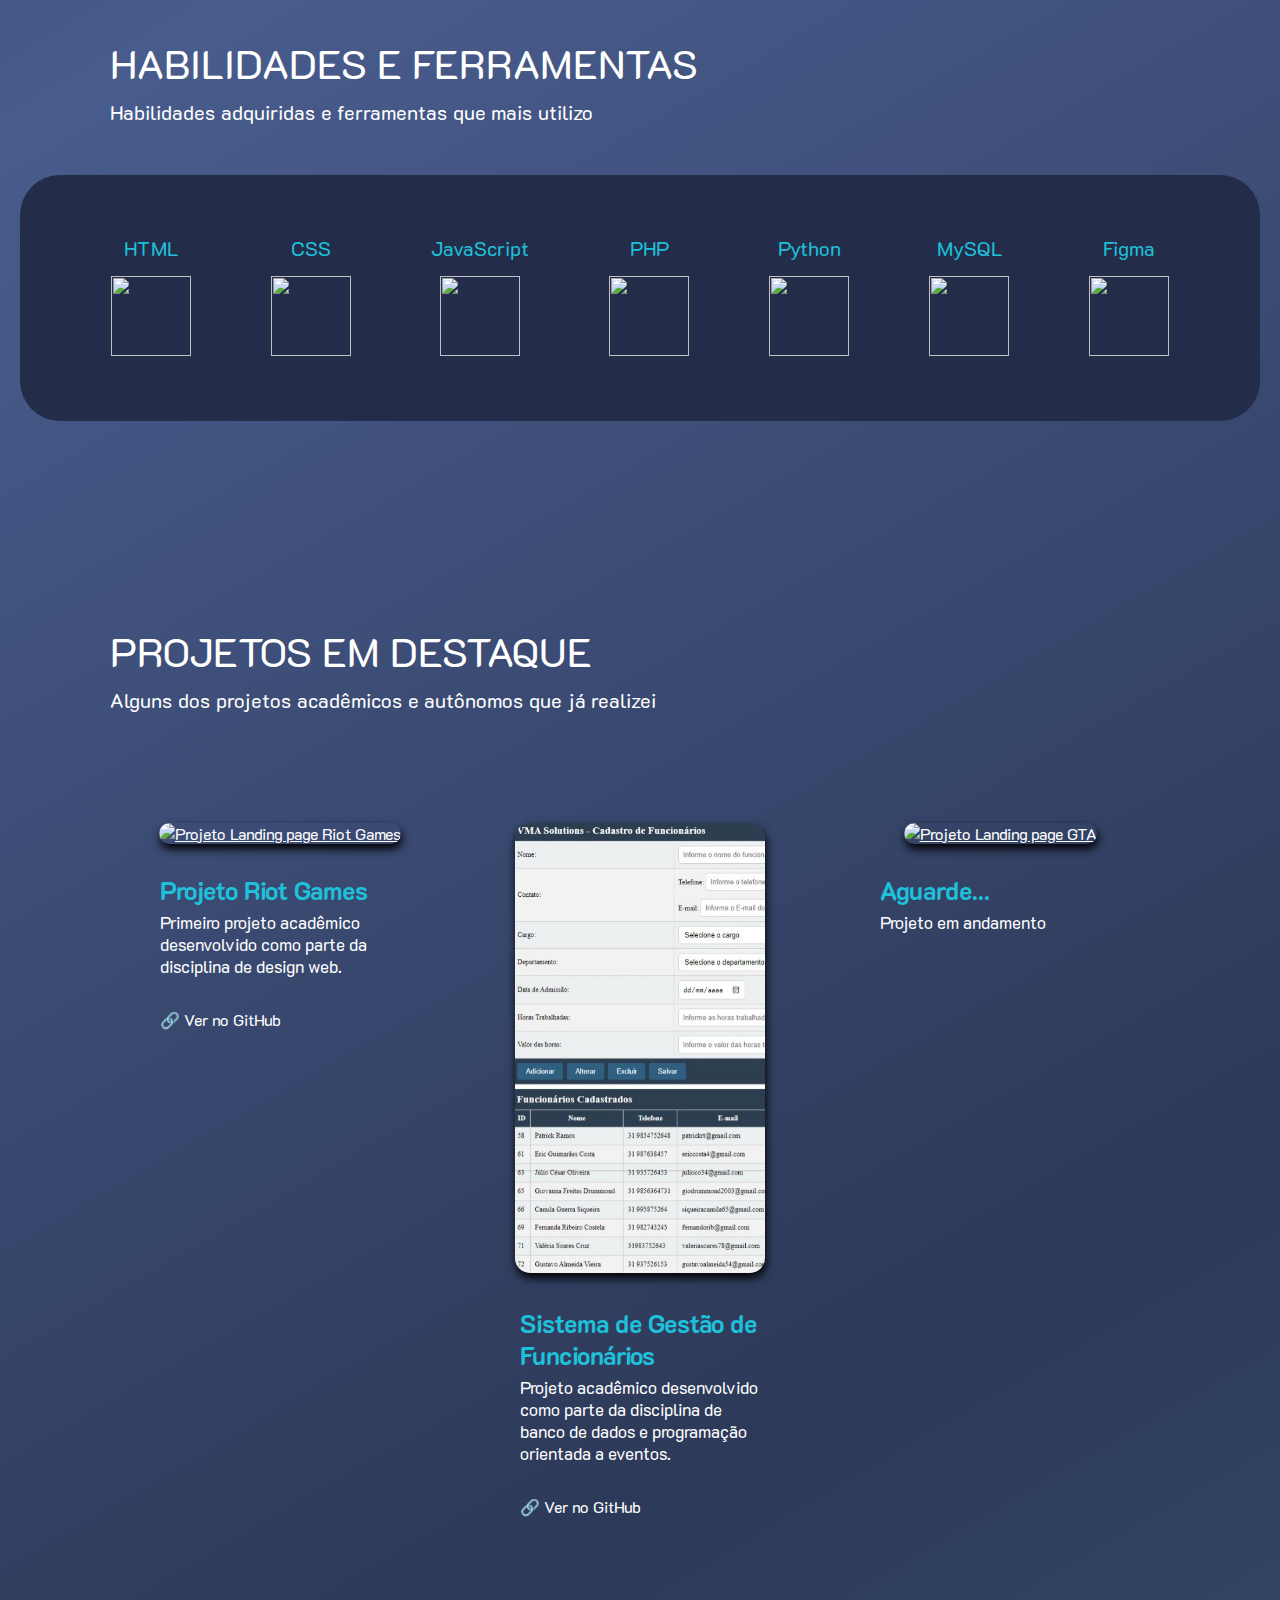
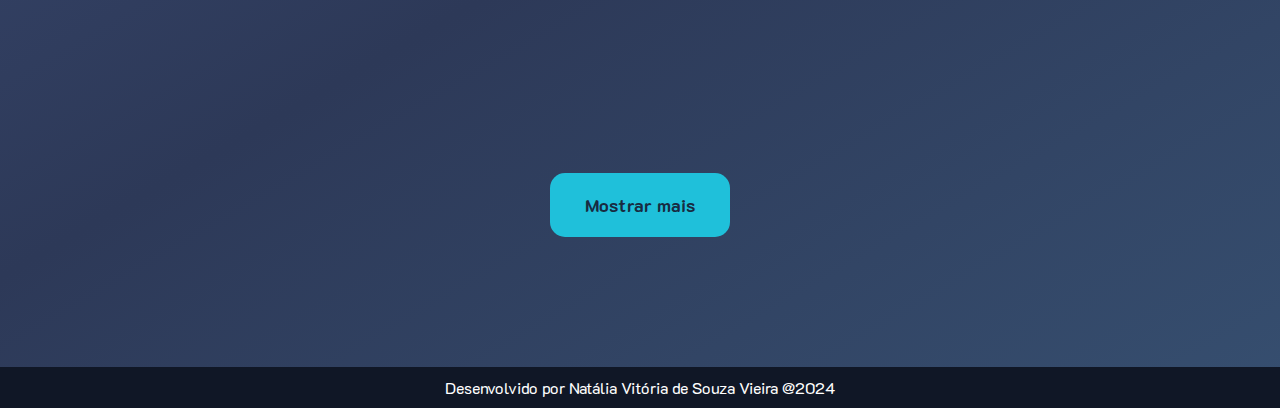
==== commit 1b9a0ae6: "Atualização 'sobre mim' e 'habilidades'" ====
--- a/index.html
+++ b/index.html
@@ -95,15 +95,13 @@
         </ul>
       </div>
     </div>
-    <p>Olá, sejam bem-vindos ao meu portfólio! Me chamo Natália Vitória de Souza Vieira, tenho 19 anos, moro em
-      Santana do Paraíso - MG e sou apaixonada por tecnologia.
+    <p>Olá, sejam bem-vindos ao meu portfólio! Me chamo Natália Vitória de Souza Vieira, tenho 19 anos e sou apaixonada por tecnologia.	&#128187;&#128126;
       <br><br>
-      Comecei os meus estudos na área através do curso técnico de informática em 2023 e atualmente faço o curso
-      superior de Análise e Desenvolvimento de sistemas pela Uninter. Desde então, estou constantemente em busca de conhecimento, 
-      desafios e novas oportunidades no mercado de TI.
+      Comecei os meus estudos na área através do curso técnico de informática em 2023 e atualmente faço curso
+      superior de Análise e Desenvolvimento de sistemas pela Uninter. Desde então, estou constantemente em busca de conhecimento, desafios e novas oportunidades no mercado de TI.
       <br><br>
       Se ficou interessado no meu perfil e nos meus projetos, entre em contato através das minhas redes sociais ao
-      lado para conversarmos melhor! Estou ansiosa para trocar ideias e colaborar em futuros projetos. 👾
+      lado para conversarmos melhor! 
     </p>
   </section>
 
@@ -128,6 +126,10 @@
         <li class="span-img">
           <span>PHP</span><img
             src="https://cdn.jsdelivr.net/gh/devicons/devicon@latest/icons/php/php-original.svg" /></a>
+        </li>
+        <li class="span-img">
+          <span>Python</span><img
+            src="https://cdn.jsdelivr.net/gh/devicons/devicon@latest/icons/python/python-original.svg" /></a>
         </li>
         <li class="span-img">
           <span>MySQL</span><img
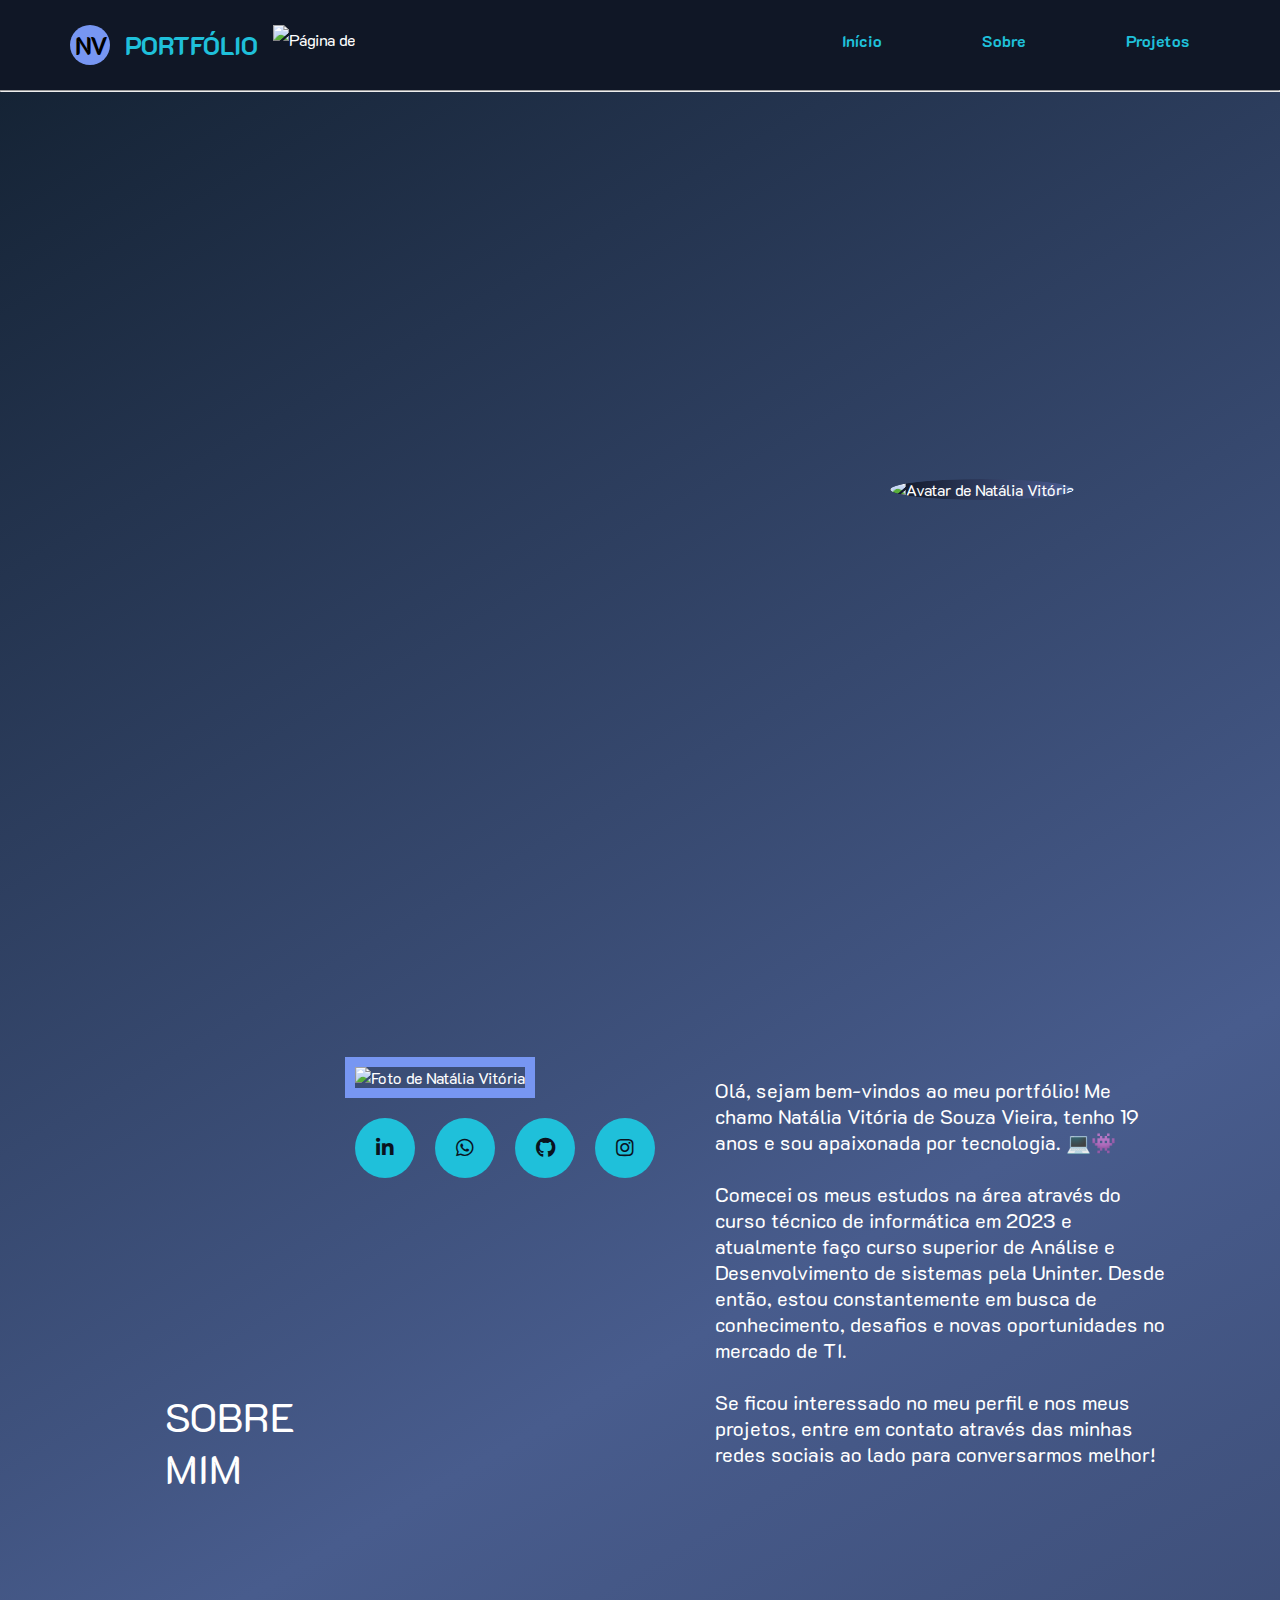
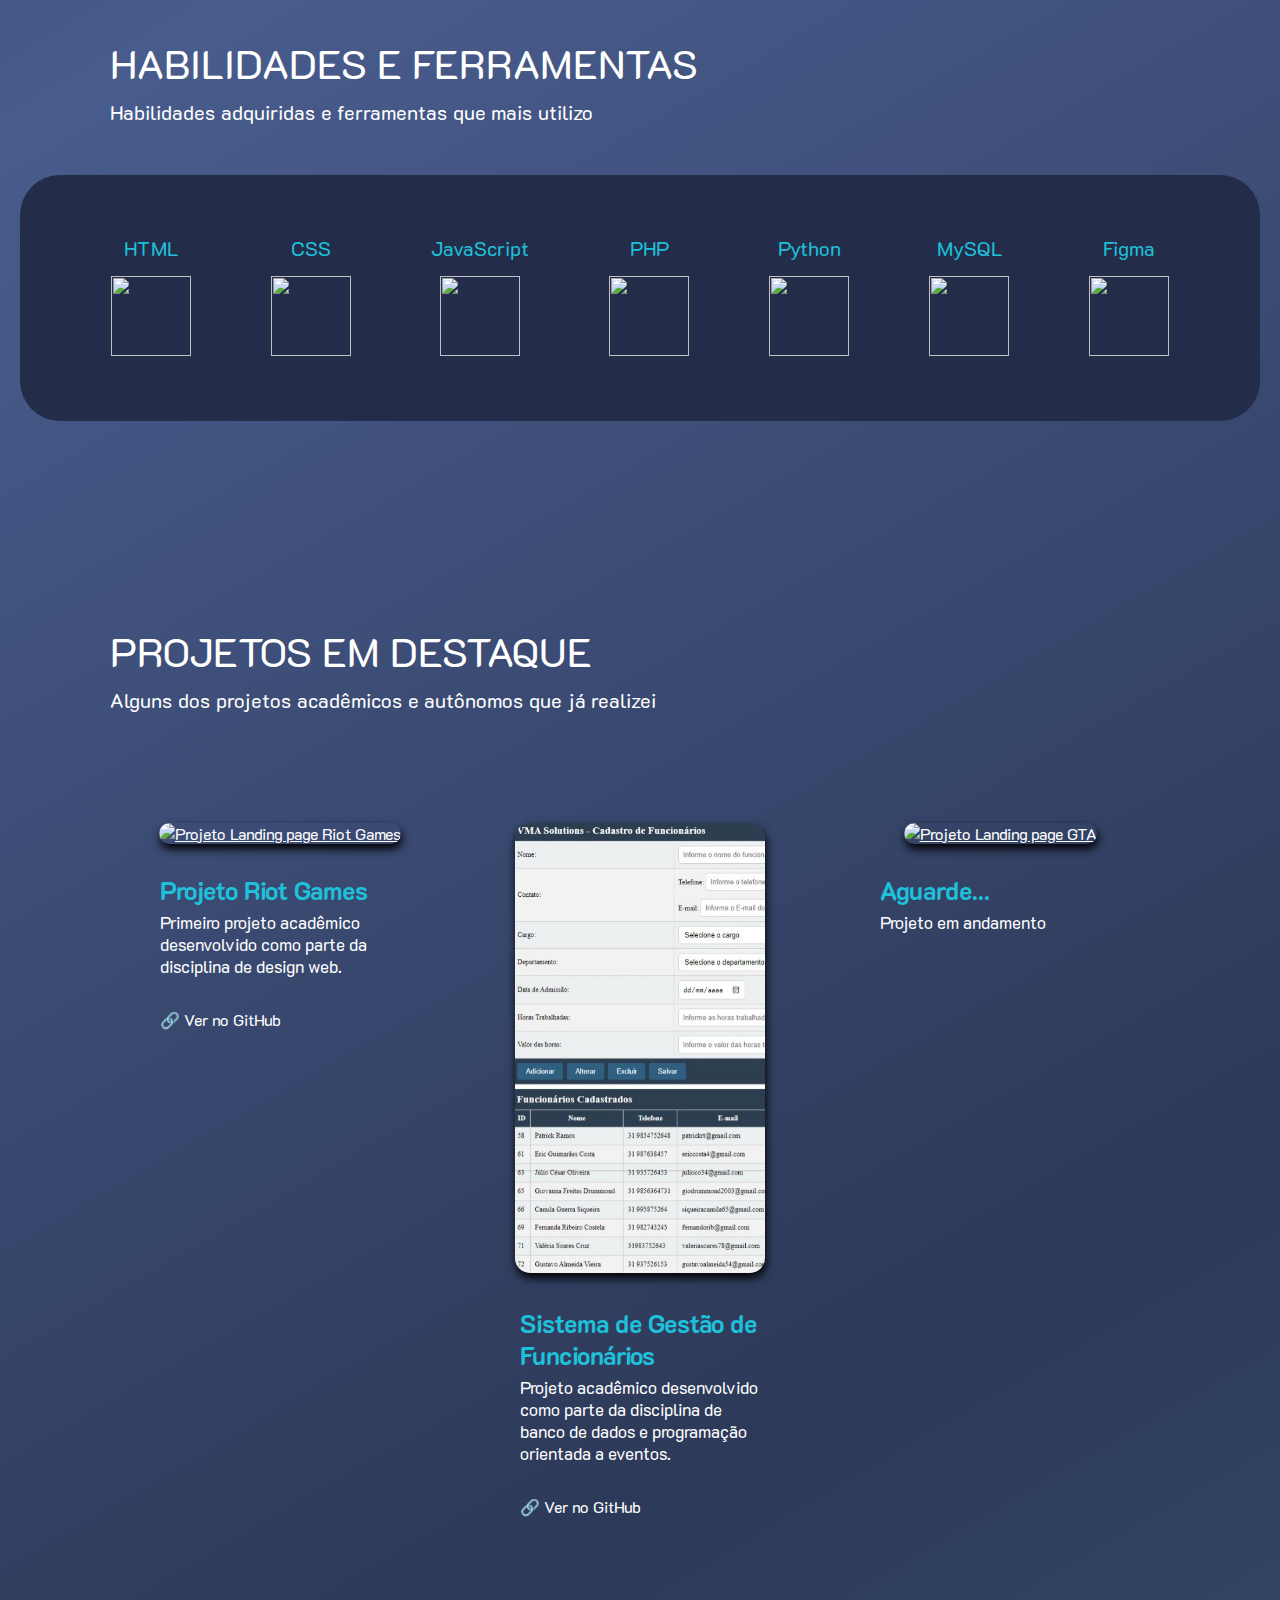
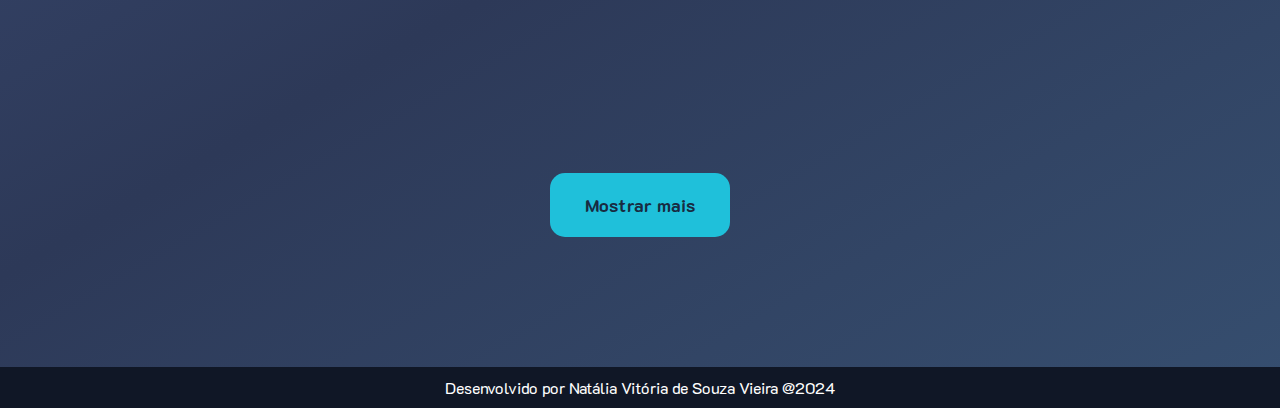
==== commit fde92958: "Adicionando certificados" ====
--- a/index.html
+++ b/index.html
@@ -23,10 +23,13 @@
 
 <body>
   <header class="cabecalho">
+    <div class="esquerda">
     <a href="#">
       <h1 class="logo-esquerda">NV</h1>
       <h1>PORTFÓLIO</h1>
+      <a class="certificados" href="certificados.html" target="_blank"><img src="imagens/certificados.png" alt="Página de certificados de Natália Vitória"></a>
     </a>
+  </div>
 
     <nav class="menu">
       <ul>
--- a/css/style.css
+++ b/css/style.css
@@ -4,7 +4,7 @@
     font-family: "K2D", sans-serif;
     color: #ffffff;
     scroll-behavior: smooth;
-    
+
 }
 
 body {
@@ -43,13 +43,27 @@
     border-radius: 50%;
     text-align: center;
     background-color: #7796F2;
+    margin-right: 10px;
+    margin-left: 60px;
     color: black;
+}
+.esquerda{
+    display: flex;
+    align-items: center;
+}
+
+a.certificados {
+    justify-content: flex-start;
+    margin-left: 10px;
+    width: 40px;
+    height: 40px;
+
 }
 
 .cabecalho a {
     text-decoration: none;
     display: flex;
-    margin-left: 60px;
+    
 }
 
 /*:HOVER MENU E CABECALHO*/
@@ -66,7 +80,7 @@
 /*MENU*/
 
 nav.menu {
-    margin-right: 30px;
+    margin-right: 30px;    
 }
 
 nav.menu ul li {
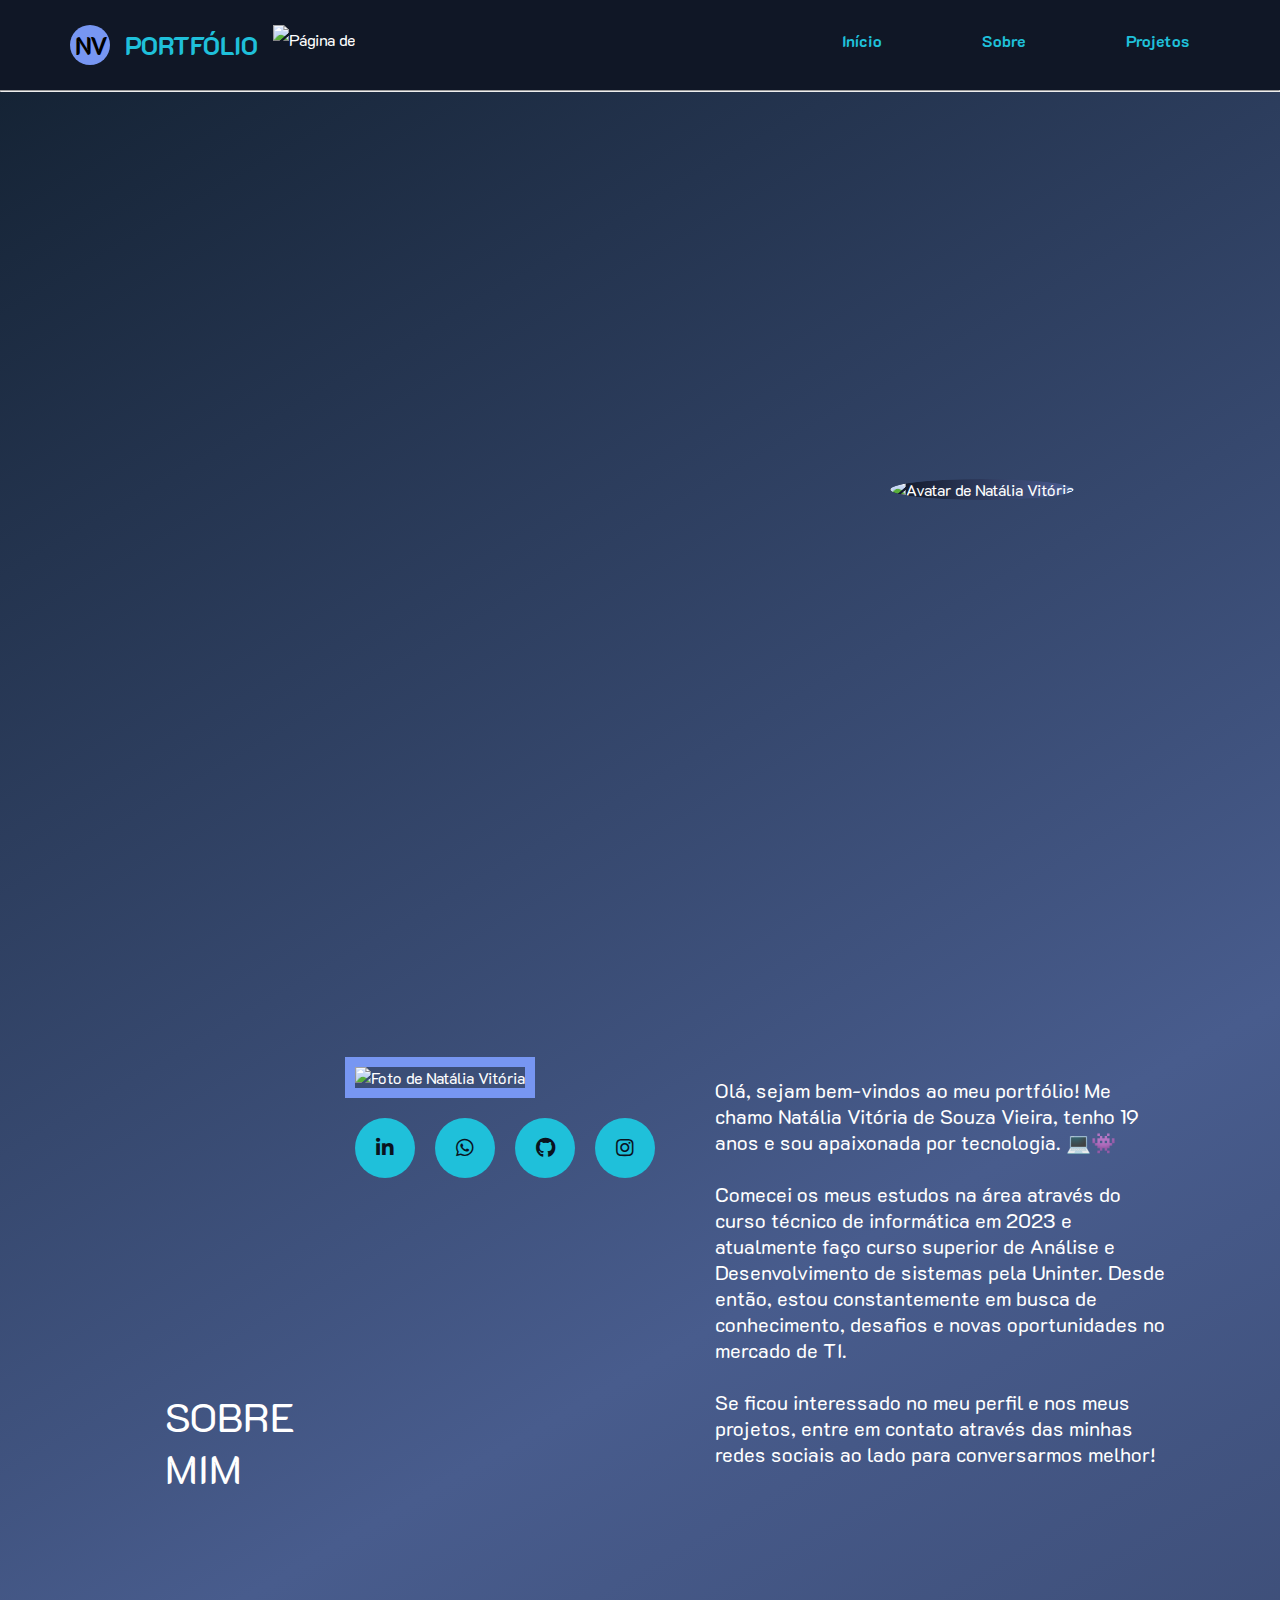
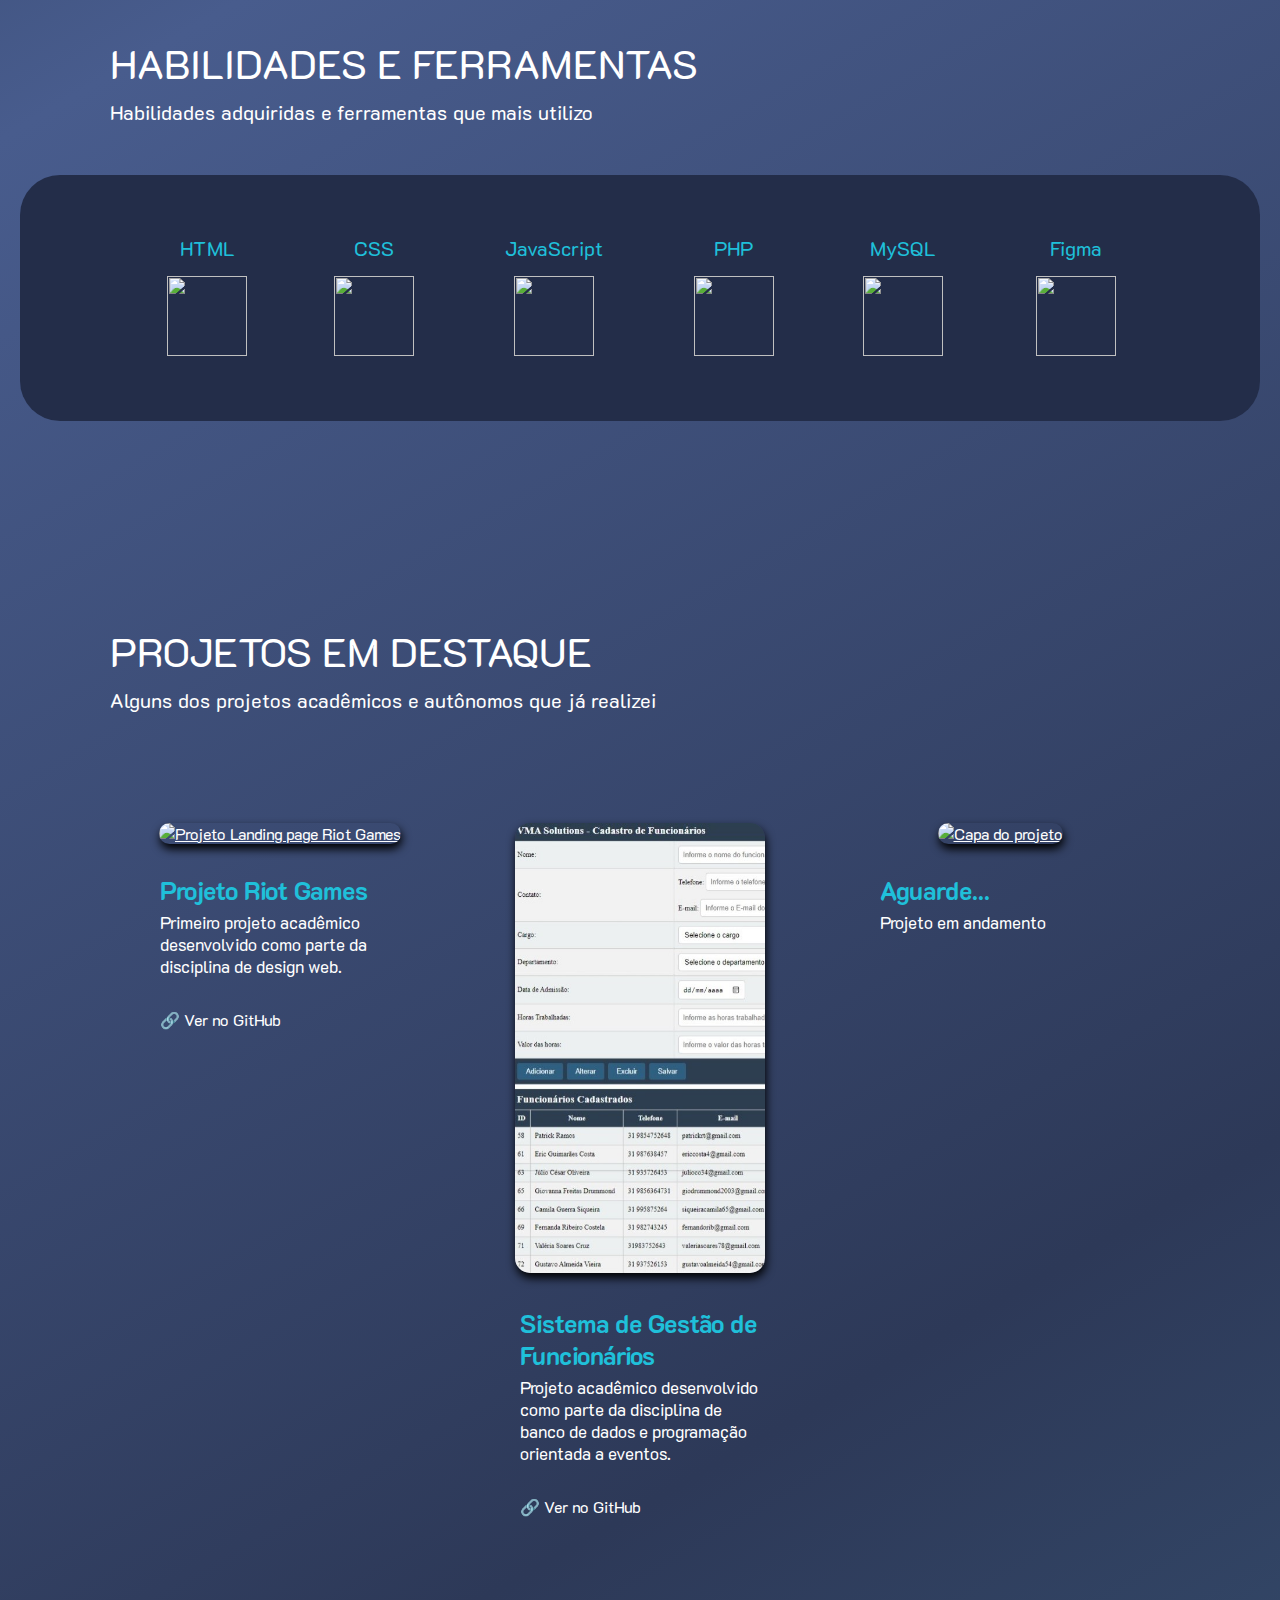
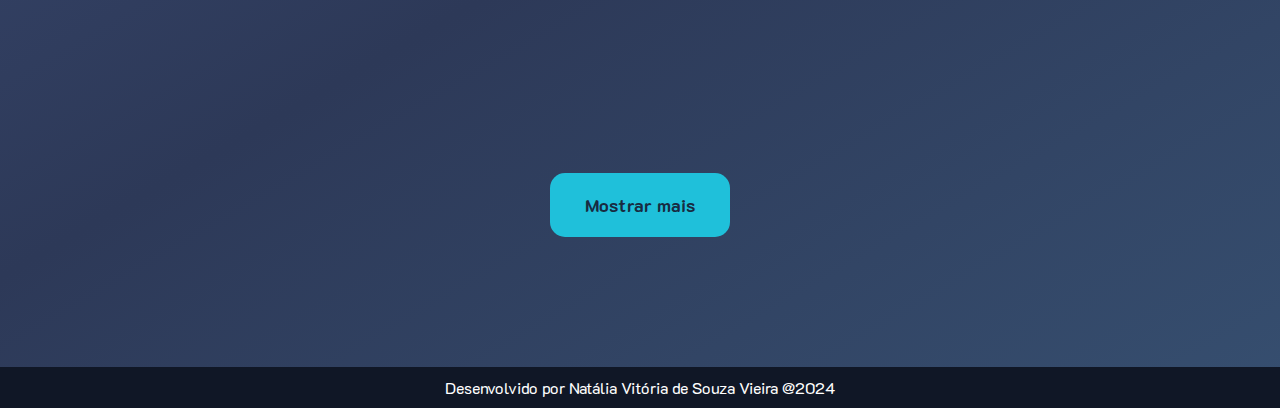
==== commit 009dd225: "Mudanças nos certificados e correção de erros nos projetos" ====
--- a/index.html
+++ b/index.html
@@ -131,10 +131,6 @@
             src="https://cdn.jsdelivr.net/gh/devicons/devicon@latest/icons/php/php-original.svg" /></a>
         </li>
         <li class="span-img">
-          <span>Python</span><img
-            src="https://cdn.jsdelivr.net/gh/devicons/devicon@latest/icons/python/python-original.svg" /></a>
-        </li>
-        <li class="span-img">
           <span>MySQL</span><img
             src="https://cdn.jsdelivr.net/gh/devicons/devicon@latest/icons/mysql/mysql-original.svg" /></a>
         </li>
@@ -210,7 +206,7 @@
       </div>
 
       <div class="projeto ativo">
-        <a href="#"><img src="https://via.placeholder.com/250X450" alt="Projeto Landing page GTA" /></a>
+        <a href="#"><img src="https://via.placeholder.com/250X450" alt="Capa do projeto" /></a>
         <div class="informacoes-projeto">
           <h3>Aguarde...</h3>
           <p>Projeto em andamento</p>
